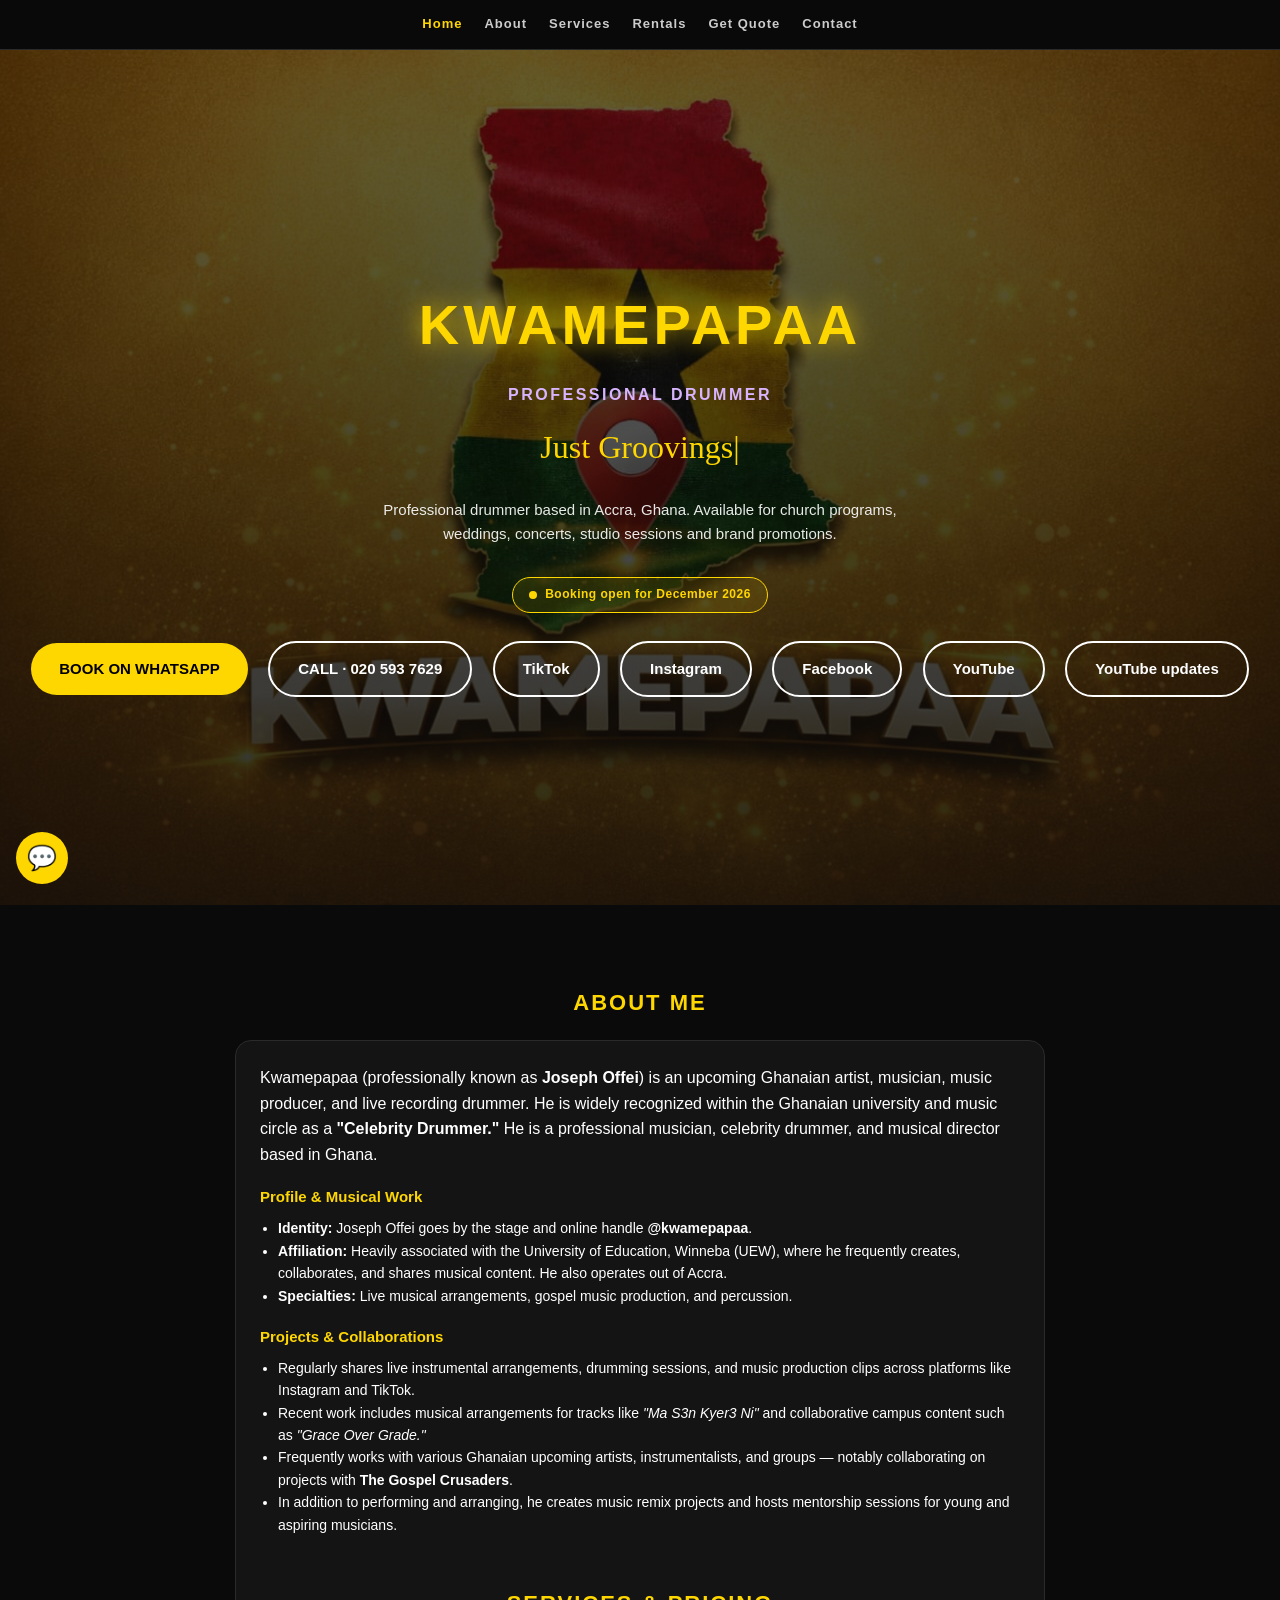
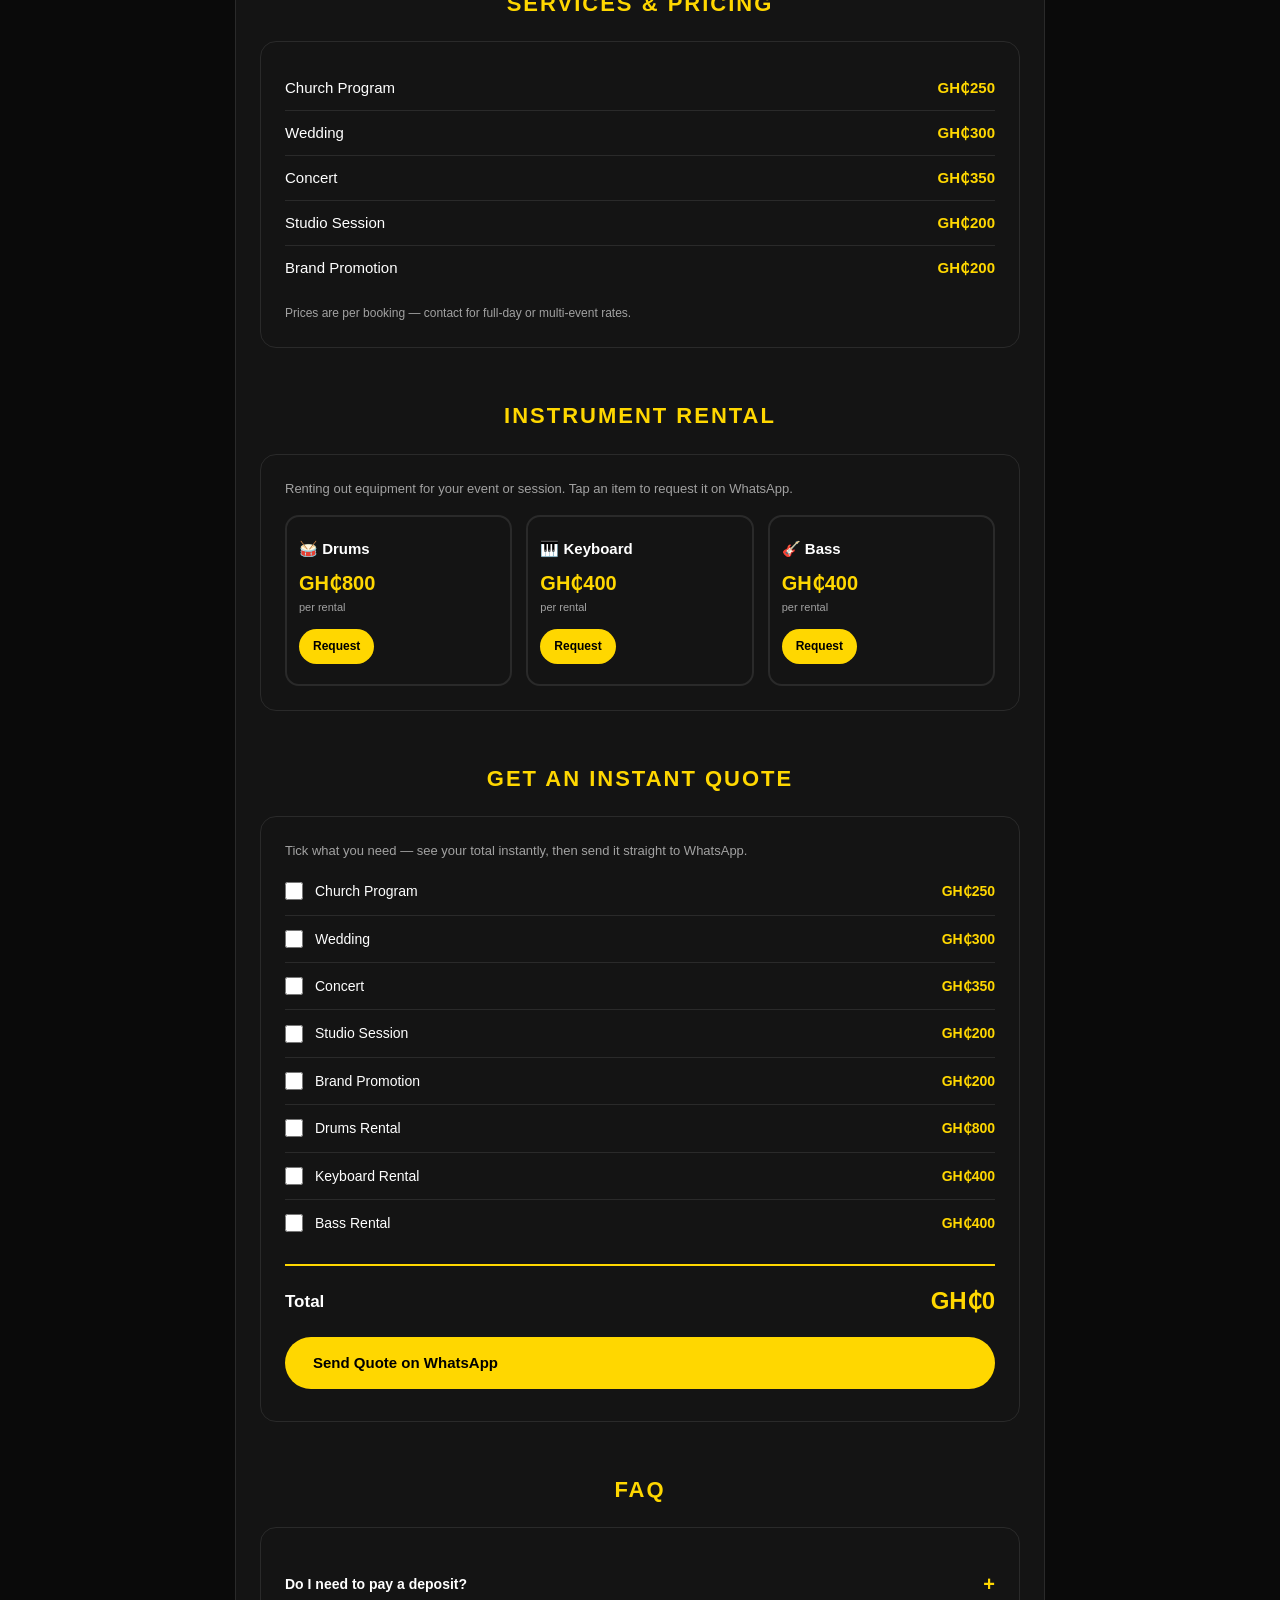
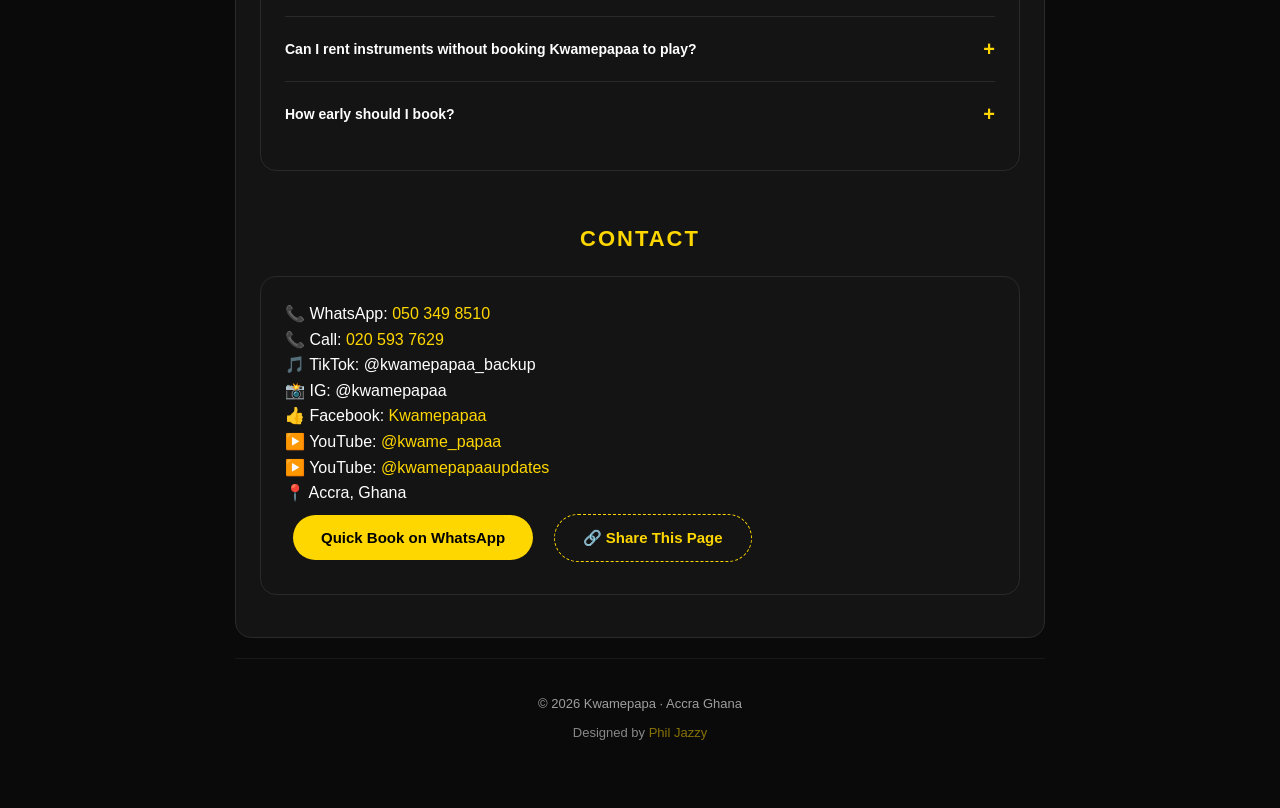
==== index.html @ d51918bd "Update index.html added 'a' go to Kwamepapa" ====
<!DOCTYPE html>
<html lang="en">
<head>
<meta charset="UTF-8">
<meta name="viewport" content="width=device-width, initial-scale=1, viewport-fit=cover">
<title>KWAMEPAPAA | Professional Drummer & Instrument Rentals</title>
<link rel="stylesheet" href="style.css">
</head>
<body>

<div id="progress"></div>
<nav>
  <a href="#home">Home</a>
  <a href="#about">About</a>
  <a href="#services">Services</a>
  <a href="#rentals">Rentals</a>
  <a href="#quote">Get Quote</a>
  <a href="#contact">Contact</a>
</nav>

<div class="hero" id="home">
  <div id="notes"></div>
  <h1 class="glow">KWAMEPAPAA</h1>
  <p class="sub">PROFESSIONAL DRUMMER</p>
  <p class="tag" id="rotatingTag">Just Groovings</p>
  <p class="intro">Professional drummer based in Accra, Ghana. Available for church programs, weddings, concerts, studio sessions and brand promotions.</p>
  <span class="badge" id="availBadge"><span class="dot"></span>Booking open</span>

  <div class="buttons">
    <a class="btn gold-btn" href="https://wa.me/233503498510?text=Hi%20Kwamepapaa%20-%20I%20want%20to%20book%20you" target="_blank" rel="noopener">BOOK ON WHATSAPP</a>
    <a class="btn outline" href="tel:0205937629">CALL · 020 593 7629</a>
    <a class="btn outline" href="https://www.tiktok.com/@kwamepapaa_backup?_r=1&_t=ZS-99xgQhxT98P" target="_blank" rel="noopener">TikTok</a>
    <a class="btn outline" href="https://www.instagram.com/kwamepapaa?stkn=b2czaWpkOXB6NzZw" target="_blank" rel="noopener">Instagram</a>
    <a class="btn outline" href="https://www.facebook.com/share/1BzwFcCbhv/?mibextid=wwXIfr" target="_blank" rel="noopener">Facebook</a>
   <a class=" btn outline"
href="https://youtube.com/@kwame_papaa?si=PfYmKC9p6zRuG9kM" target="_blank" 
real="noopener">YouTube</a>

   <a class=" btn outline"
href="https://youtube.com/@kwamepapaaupdates?si=ShMea8KzRKoDj3rq" target="_blank" 
real="noopener">YouTube updates</a>
  </div>
</div>

<div class="wrap">
  <h2 class="section-title" id="about">ABOUT ME</h2>
  <div class="card">
    <p>Kwamepapaa (professionally known as <b>Joseph Offei</b>) is an upcoming Ghanaian artist, musician, music producer, and live recording drummer. He is widely recognized within the Ghanaian university and music circle as a <b>"Celebrity Drummer."</b> He is a professional musician, celebrity drummer, and musical director based in Ghana.</p>

    <h4 style="color:var(--gold);margin:18px 0 8px;font-size:15px">Profile &amp; Musical Work</h4>
    <ul style="padding-left:18px;font-size:14px">
      <li><b>Identity:</b> Joseph Offei goes by the stage and online handle <b>@kwamepapaa</b>.</li>
      <li><b>Affiliation:</b> Heavily associated with the University of Education, Winneba (UEW), where he frequently creates, collaborates, and shares musical content. He also operates out of Accra.</li>
      <li><b>Specialties:</b> Live musical arrangements, gospel music production, and percussion.</li>
    </ul>

    <h4 style="color:var(--gold);margin:18px 0 8px;font-size:15px">Projects &amp; Collaborations</h4>
    <ul style="padding-left:18px;font-size:14px">
      <li>Regularly shares live instrumental arrangements, drumming sessions, and music production clips across platforms like Instagram and TikTok.</li>
      <li>Recent work includes musical arrangements for tracks like <i>"Ma S3n Kyer3 Ni"</i> and collaborative campus content such as <i>"Grace Over Grade."</i></li>
      <li>Frequently works with various Ghanaian upcoming artists, instrumentalists, and groups — notably collaborating on projects with <b>The Gospel Crusaders</b>.</li>
      <li>In addition to performing and arranging, he creates music remix projects and hosts mentorship sessions for young and aspiring musicians.</li>
    </ul>
    

  <h2 class="section-title" id="services">SERVICES &amp; PRICING</h2>
  <div class="card">
    <ul class="price-list">
      <li><span>Church Program</span><span class="amount">GH₵250</span></li>
      <li><span>Wedding</span><span class="amount">GH₵300</span></li>
      <li><span>Concert</span><span class="amount">GH₵350</span></li>
      <li><span>Studio Session</span><span class="amount">GH₵200</span></li>
      <li><span>Brand Promotion</span><span class="amount">GH₵200</span></li>
    </ul>
    <p style="margin-top:14px;font-size:12px;opacity:.6">Prices are per booking — contact for full-day or multi-event rates.</p>
  </div>

  <h2 class="section-title" id="rentals">INSTRUMENT RENTAL</h2>
  <div class="card">
    <p class="kit-hint" style="font-size:13px;opacity:.6;margin-bottom:16px">Renting out equipment for your event or session. Tap an item to request it on WhatsApp.</p>
    <div class="rentals">
      <div class="rent-item">
        <div class="name">🥁 Drums</div>
        <div class="price">GH₵800</div>
        <div class="unit">per rental</div>
        <a class="rent-btn" href="https://wa.me/233503498510?text=Hi%20Kwamepapaa%20-%20I%20want%20to%20rent%20the%20drum%20set" target="_blank" rel="noopener">Request</a>
      </div>
      <div class="rent-item">
        <div class="name">🎹 Keyboard</div>
        <div class="price">GH₵400</div>
        <div class="unit">per rental</div>
        <a class="rent-btn" href="https://wa.me/233503498510?text=Hi%20Kwamepapaa%20-%20I%20want%20to%20rent%20the%20keyboard" target="_blank" rel="noopener">Request</a>
      </div>
      <div class="rent-item">
        <div class="name">🎸 Bass</div>
        <div class="price">GH₵400</div>
        <div class="unit">per rental</div>
        <a class="rent-btn" href="https://wa.me/233503498510?text=Hi%20Kwamepapaa%20-%20I%20want%20to%20rent%20the%20bass" target="_blank" rel="noopener">Request</a>
      </div>
    </div>
  </div>

  <h2 class="section-title" id="quote">GET AN INSTANT QUOTE</h2>
  <div class="card">
    <p style="font-size:13px;opacity:.6;margin-bottom:6px">Tick what you need — see your total instantly, then send it straight to WhatsApp.</p>
    <div id="quoteList">
      <div class="quote-item"><label><input type="checkbox" data-price="250" data-label="Church Program"> Church Program</label><span class="qprice">GH₵250</span></div>
      <div class="quote-item"><label><input type="checkbox" data-price="300" data-label="Wedding"> Wedding</label><span class="qprice">GH₵300</span></div>
      <div class="quote-item"><label><input type="checkbox" data-price="350" data-label="Concert"> Concert</label><span class="qprice">GH₵350</span></div>
      <div class="quote-item"><label><input type="checkbox" data-price="200" data-label="Studio Session"> Studio Session</label><span class="qprice">GH₵200</span></div>
      <div class="quote-item"><label><input type="checkbox" data-price="200" data-label="Brand Promotion"> Brand Promotion</label><span class="qprice">GH₵200</span></div>
      <div class="quote-item"><label><input type="checkbox" data-price="800" data-label="Drums Rental"> Drums Rental</label><span class="qprice">GH₵800</span></div>
      <div class="quote-item"><label><input type="checkbox" data-price="400" data-label="Keyboard Rental"> Keyboard Rental</label><span class="qprice">GH₵400</span></div>
      <div class="quote-item"><label><input type="checkbox" data-price="400" data-label="Bass Rental"> Bass Rental</label><span class="qprice">GH₵400</span></div>
    </div>
    <div class="quote-total"><span>Total</span><span class="qtotal-amount" id="qTotal">GH₵0</span></div>
    <div class="discount-note" id="discountNote">🎉 2+ items selected — ask about a bundle discount when you message!</div>
    <a class="btn gold-btn" id="quoteBtn" href="#" target="_blank" rel="noopener">Send Quote on WhatsApp</a>
  </div>

  <h2 class="section-title" id="faq">FAQ</h2>
  <div class="card">
    
    <div class="faq-item">
      <div class="faq-q">Do I need to pay a deposit? <span class="plus">+</span></div>
      <div class="faq-a"> Yes. Adeposit secures your date — balance is due on the day of the event.</div>
    </div>
    <div class="faq-item">
      <div class="faq-q">Can I rent instruments without booking Kwamepapaa to play? <span class="plus">+</span></div>
      <div class="faq-a"> Yes, all rental instruments are available on their own — just message the item you need.</div>
    </div>
    <div class="faq-item">
      <div class="faq-q">How early should I book? <span class="plus">+</span></div>
      <div class="faq-a"> At least 1–2 weeks in advance is recommended, especially for weekends.</div>
    </div>
  </div>

  <h2 class="section-title" id="contact">CONTACT</h2>
  <div class="card">
    <p>📞 WhatsApp: <a href="https://wa.me/233503498510" target="_blank" rel="noopener">050 349 8510</a><br>📞 Call: <a href="tel:0205937629">020 593 7629</a><br>🎵 TikTok: @kwamepapaa_backup<br>📸 IG: @kwamepapaa<br>👍 Facebook: <a href="https://www.facebook.com/share/1BzwFcCbhv/?mibextid=wwXIfr" target="_blank" rel="noopener">Kwamepapaa</a><br>▶️ YouTube: <a href="https://youtube.com/@kwame_papaa?si=PfYmKC9p6zRuG9kM" target="_blank" rel="noopener">@kwame_papaa</a><br>▶️ YouTube: <a href="https://youtube.com/@kwamepapaaupdates?si=ShMea8KzRKoDj3rq" target="_blank" rel="noopener">@kwamepapaaupdates</a><br>📍 Accra, Ghana</p>
    <button class="btn gold-btn" id="bookBtn">Quick Book on WhatsApp</button>
    <button class="btn outline" id="shareBtn">🔗 Share This Page</button>
  </div>
</div>

<a id="waFloat" href="https://wa.me/233503498510?text=Hi%20Kwamepapaa%20-%20I%20want%20to%20book%20you" target="_blank" rel="noopener" aria-label="Chat on WhatsApp">💬</a>
<button id="toTop" aria-label="Back to top">↑</button>
<footer>© 2026 Kwamepapa · Accra Ghana<span class="credit">Designed by <a href="https://phil-jazzy.netlify.app" target="_blank" rel="noopener">Phil Jazzy</a></span></footer>

<script src="script.js"></script>
</body>
</html>
---- style.css ----
:root{
  box-sizing:border-box;
  padding-top:env(safe-area-inset-top,0px);
  padding-bottom:env(safe-area-inset-bottom,0px);
  --bg:#0a0a0a;
  --card-bg:#141414;
  --card-border:#2a2a2a;
  --text:#ffffff;
  --gold:#ffd700;
  --gold-hover:#ffea70;
  --sub:#d8b4fe;
}
html{scroll-padding-top:calc(64px + env(safe-area-inset-top,0px));scroll-behavior:smooth;}
*{margin:0;padding:0;box-sizing:border-box}
html,body{height:100%;}
body{
  font-family:Arial,sans-serif;
  background:var(--bg);
  color:var(--text);
  text-align:center;
  line-height:1.6;
  overflow-x:hidden;
}

#progress{position:fixed;top:0;left:0;height:3px;background:var(--gold);width:0%;z-index:999;transition:width .1s;box-shadow:0 0 8px var(--gold);}

nav{
  position:sticky;top:env(safe-area-inset-top,0px);z-index:900;
  background:rgba(10,10,10,.85);backdrop-filter:blur(8px);
  border-bottom:1px solid var(--card-border);
  display:flex;justify-content:center;gap:22px;flex-wrap:wrap;
  padding:14px 10px;
}
nav a{color:#ccc;text-decoration:none;font-size:13px;letter-spacing:1px;font-weight:bold;transition:.25s}
nav a:hover, nav a.active{color:var(--gold)}

.hero{
  position:relative;
  min-height:95vh;
  padding:90px 20px 60px;
  background:
    linear-gradient(rgba(0,0,0,.6), rgba(10,10,10,.85)),
    url('kwamepapa.jpg') center/cover no-repeat,
    radial-gradient(circle at 50% 30%, #2a2110 0%, #0a0a0a 70%);
  display:flex;flex-direction:column;justify-content:center;align-items:center;
  overflow:hidden;
}
#notes{position:absolute;inset:0;pointer-events:none;}
.note{position:absolute;bottom:-40px;color:var(--gold);opacity:.35;font-size:22px;animation:floatUp linear infinite;}
@keyframes floatUp{
  0%{transform:translateY(0) rotate(0deg);opacity:0;}
  10%{opacity:.4;}
  90%{opacity:.3;}
  100%{transform:translateY(-110vh) rotate(360deg);opacity:0;}
}

.glow{font-size:clamp(34px,8vw,56px);letter-spacing:4px;color:var(--gold);text-shadow:0 0 25px rgba(255,215,0,.7);animation:glowPulse 2.5s infinite;position:relative;z-index:2}
@keyframes glowPulse{0%,100%{text-shadow:0 0 25px rgba(255,215,0,.7)}50%{text-shadow:0 0 45px rgba(255,215,0,1)}}
.sub{color:var(--sub);margin:12px 0 5px;font-size:16px;letter-spacing:2.5px;font-weight:bold;position:relative;z-index:2}
.tag{font-family:cursive;color:var(--gold);font-size:32px;margin:10px 0;min-height:40px;position:relative;z-index:2}
.tag::after{content:"|";animation:blink 1s step-end infinite;}
@keyframes blink{50%{opacity:0}}
.intro{max-width:520px;opacity:.9;margin:15px auto;font-size:15px;position:relative;z-index:2}

.buttons{margin-top:20px;position:relative;z-index:2}
.btn{display:inline-block;margin:8px;padding:14px 28px;border-radius:30px;text-decoration:none;font-weight:bold;transition:.3s;cursor:pointer;border:none;font-size:15px}
.gold-btn{background:var(--gold);color:#000}
.gold-btn:hover{background:var(--gold-hover);transform:scale(1.05)}
.outline{background:transparent;color:#fff;border:2px solid #fff}
.outline:hover{background:#fff;color:#000}

.wrap{max-width:850px;margin:auto;padding:30px 20px}
h2.section-title{color:var(--gold);font-size:22px;letter-spacing:2px;margin:50px 0 20px;text-align:center}

.card{background:var(--card-bg);border:1px solid var(--card-border);border-radius:16px;padding:24px;margin:18px 0;text-align:left;transition:.6s;opacity:0;transform:translateY(20px);}
.card.visible{opacity:1;transform:translateY(0);}
.card:hover{border-color:var(--gold);transform:translateY(-3px)}
.card h3{color:var(--gold);margin-bottom:10px}
.card a{color:var(--gold);text-decoration:none}

.price-list{list-style:none}
.price-list li{display:flex;justify-content:space-between;padding:10px 0;border-bottom:1px solid var(--card-border);font-size:15px}
.price-list li:last-child{border-bottom:none}
.price-list span.amount{color:var(--gold);font-weight:bold}

.rentals{display:grid;grid-template-columns:repeat(auto-fit,minmax(150px,1fr));gap:14px;margin-top:8px}
.rent-item{background:#141414;border:2px solid var(--card-border);border-radius:14px;padding:20px 12px;transition:.25s;cursor:pointer;}
.rent-item:hover{border-color:var(--gold);transform:translateY(-3px);box-shadow:0 0 16px rgba(255,215,0,.25)}
.rent-item .name{font-weight:bold;font-size:15px;margin-bottom:6px}
.rent-item .price{color:var(--gold);font-size:20px;font-weight:bold}
.rent-item .unit{font-size:11px;opacity:.6}
.rent-item .rent-btn{margin-top:12px;display:inline-block;background:var(--gold);color:#000;padding:8px 14px;border-radius:20px;font-size:12px;font-weight:bold;text-decoration:none}

#toTop{
  position:fixed;right:16px;bottom:calc(16px + env(safe-area-inset-bottom,0px));
  width:44px;height:44px;border-radius:50%;background:var(--gold);color:#000;
  border:none;font-size:18px;font-weight:bold;cursor:pointer;opacity:0;pointer-events:none;
  transition:.3s;z-index:800;
}
#toTop.show{opacity:1;pointer-events:auto;}

footer{padding:35px;opacity:.6;font-size:13px;border-top:1px solid #222;margin-top:20px;padding-bottom:calc(35px + env(safe-area-inset-bottom,0px));}
footer .credit{display:block;margin-top:8px;opacity:.85}
footer .credit a{color:var(--gold);text-decoration:none}

/* availability badge */
.badge{
  position:relative;z-index:2;margin-top:16px;display:inline-flex;align-items:center;gap:8px;
  background:rgba(255,215,0,.1);border:1px solid var(--gold);color:var(--gold);
  padding:7px 16px;border-radius:20px;font-size:12px;font-weight:bold;letter-spacing:.5px;
}
.badge .dot{width:8px;height:8px;border-radius:50%;background:var(--gold);animation:pulseDot 1.5s infinite}
@keyframes pulseDot{0%,100%{opacity:1}50%{opacity:.3}}

/* quote calculator */
.quote-item{display:flex;align-items:center;justify-content:space-between;padding:12px 0;border-bottom:1px solid var(--card-border);cursor:pointer}
.quote-item:last-of-type{border-bottom:none}
.quote-item label{display:flex;align-items:center;gap:12px;cursor:pointer;font-size:14px;flex:1}
.quote-item input[type="checkbox"]{width:18px;height:18px;accent-color:var(--gold);cursor:pointer}
.quote-item .qprice{color:var(--gold);font-weight:bold;font-size:14px}
.quote-total{display:flex;justify-content:space-between;align-items:center;margin-top:18px;padding-top:16px;border-top:2px solid var(--gold);font-size:17px;font-weight:bold}
.quote-total .qtotal-amount{color:var(--gold);font-size:24px}
#quoteBtn{width:100%;margin-top:16px;margin-left:0;color:#000 !important}

.testimonial{border-left:3px solid var(--gold);padding:4px 0 4px 16px;margin:16px 0;font-style:italic;opacity:.9;font-size:14px}
.testimonial b{display:block;margin-top:6px;font-style:normal;color:var(--gold);font-size:13px}

.discount-note{display:none;background:rgba(255,215,0,.12);border:1px solid var(--gold);color:var(--gold);font-size:12px;font-weight:bold;padding:8px 12px;border-radius:8px;margin-top:12px;text-align:center}
.discount-note.show{display:block}

#shareBtn{background:transparent;border:1.5px dashed var(--gold);color:var(--gold)}
#shareBtn:hover{background:rgba(255,215,0,.1)}

/* FAQ */
.faq-item{border-bottom:1px solid var(--card-border)}
.faq-item:last-child{border-bottom:none}
.faq-q{padding:16px 0;display:flex;justify-content:space-between;align-items:center;cursor:pointer;font-weight:bold;font-size:14px}
.faq-q .plus{color:var(--gold);font-size:20px;transition:.3s}
.faq-item.open .faq-q .plus{transform:rotate(45deg)}
.faq-a{max-height:0;overflow:hidden;transition:.3s;font-size:14px;opacity:.85}
.faq-item.open .faq-a{max-height:200px;padding-bottom:16px}

/* floating whatsapp bubble */
#waFloat{
  position:fixed;left:16px;bottom:calc(16px + env(safe-area-inset-bottom,0px));
  width:52px;height:52px;border-radius:50%;background:var(--gold);color:#000;
  display:flex;align-items:center;justify-content:center;font-size:24px;
  box-shadow:0 0 0 0 rgba(255,215,0,.6);animation:waPulse 2s infinite;
  text-decoration:none;z-index:800;
}
@keyframes waPulse{
  0%{box-shadow:0 0 0 0 rgba(255,215,0,.5)}
  70%{box-shadow:0 0 0 14px rgba(255,215,0,0)}
  100%{box-shadow:0 0 0 0 rgba(255,215,0,0)}
}
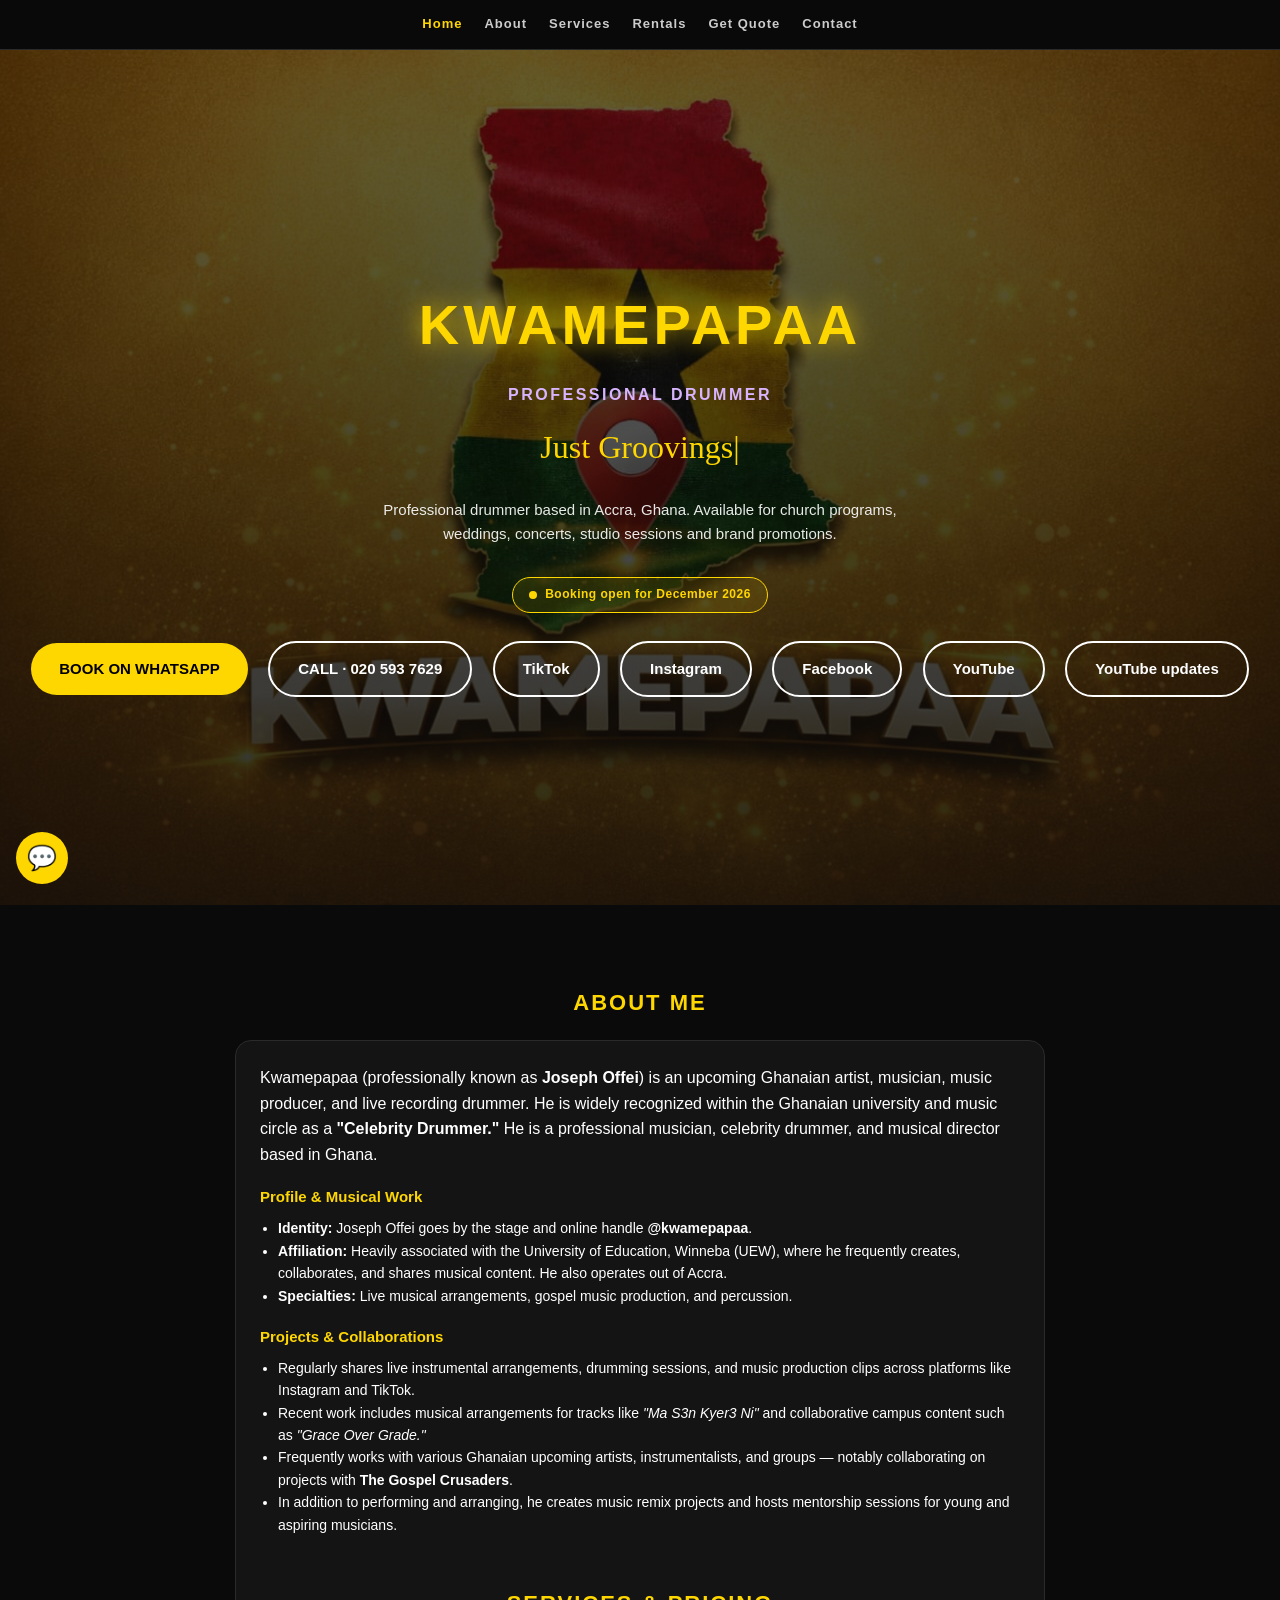
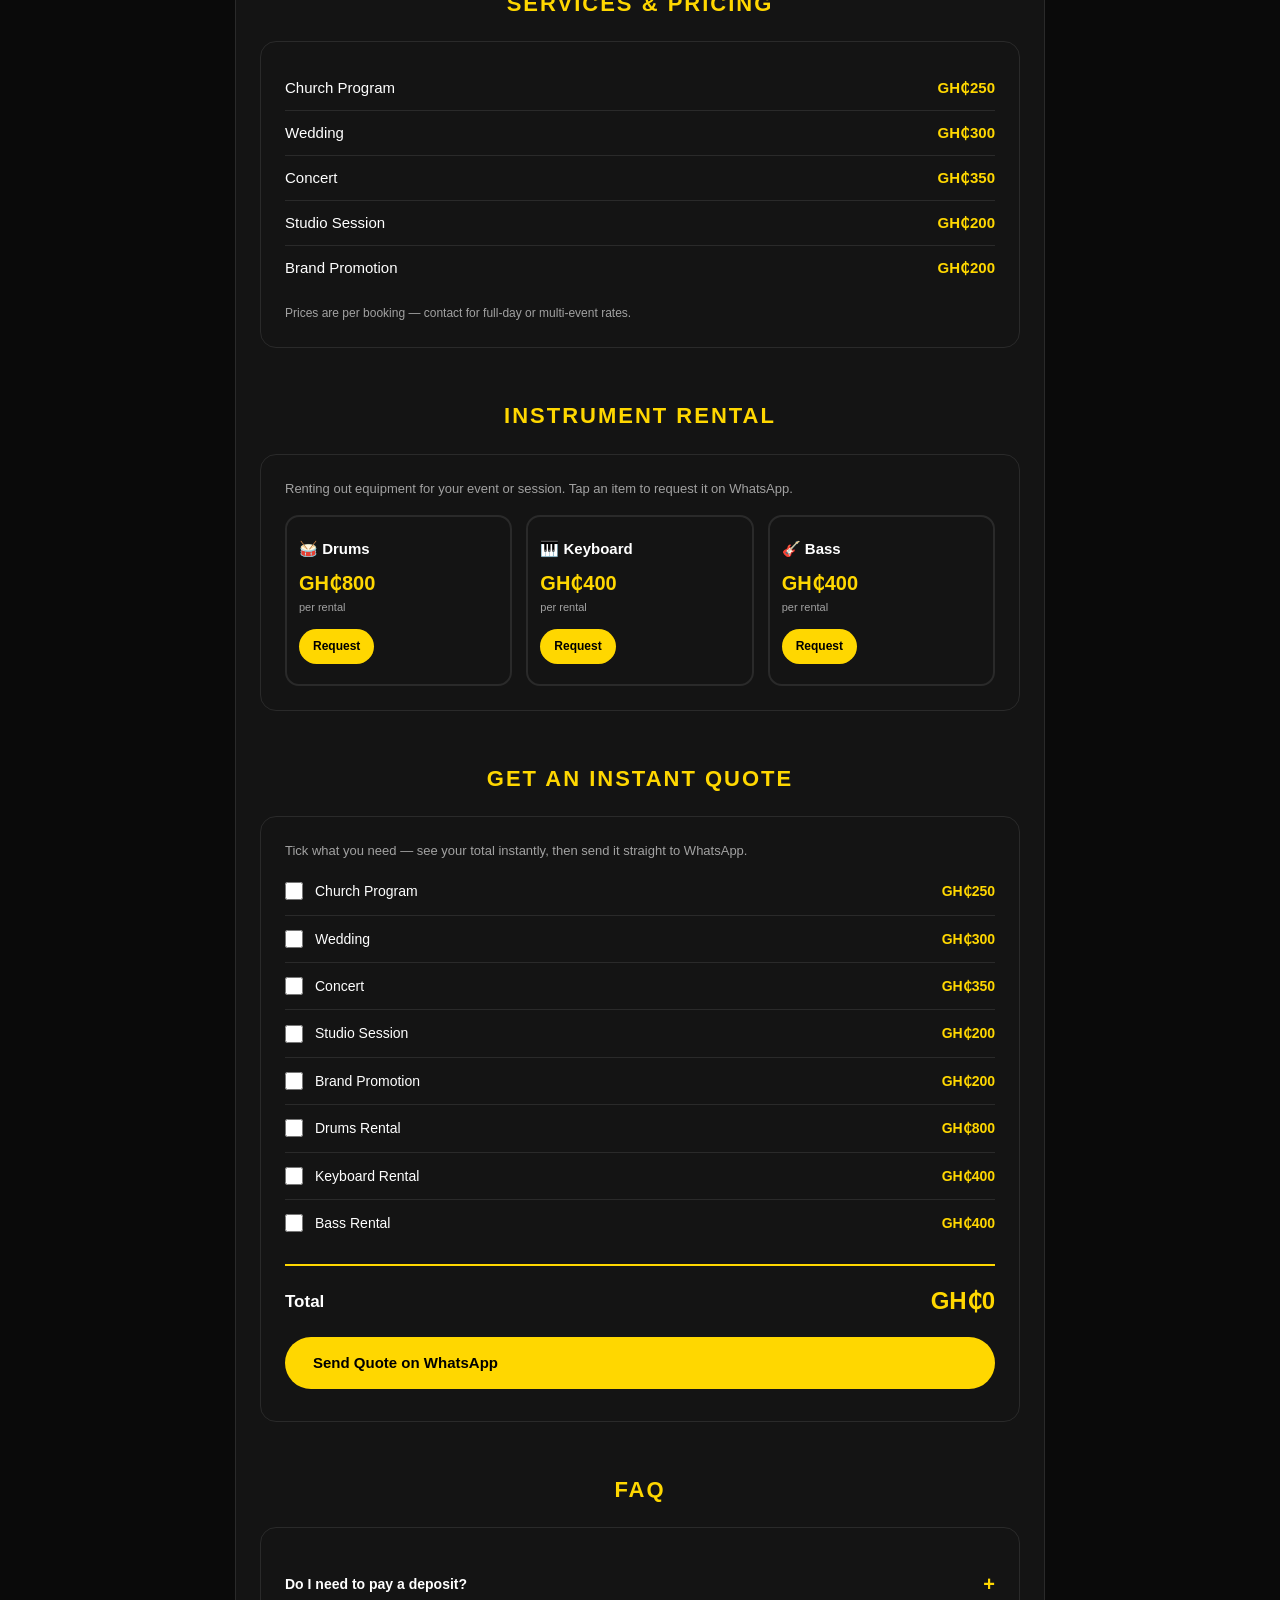
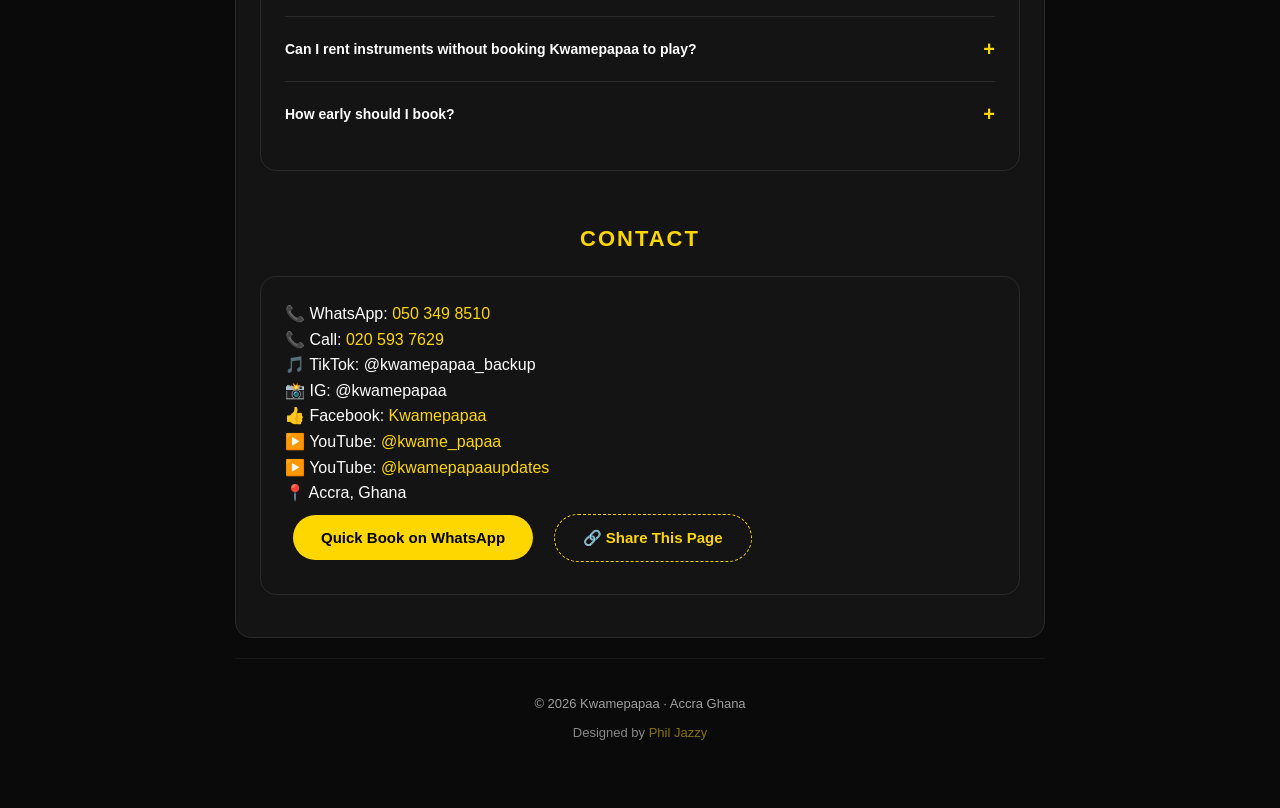
==== commit dfe9cb95: "Update index.html" ====
--- a/index.html
+++ b/index.html
@@ -145,7 +145,7 @@
 
 <a id="waFloat" href="https://wa.me/233503498510?text=Hi%20Kwamepapaa%20-%20I%20want%20to%20book%20you" target="_blank" rel="noopener" aria-label="Chat on WhatsApp">💬</a>
 <button id="toTop" aria-label="Back to top">↑</button>
-<footer>© 2026 Kwamepapa · Accra Ghana<span class="credit">Designed by <a href="https://phil-jazzy.netlify.app" target="_blank" rel="noopener">Phil Jazzy</a></span></footer>
+<footer>© 2026 Kwamepapaa · Accra Ghana<span class="credit">Designed by <a href="https://phil-jazzy.netlify.app" target="_blank" rel="noopener">Phil Jazzy</a></span></footer>
 
 <script src="script.js"></script>
 </body>
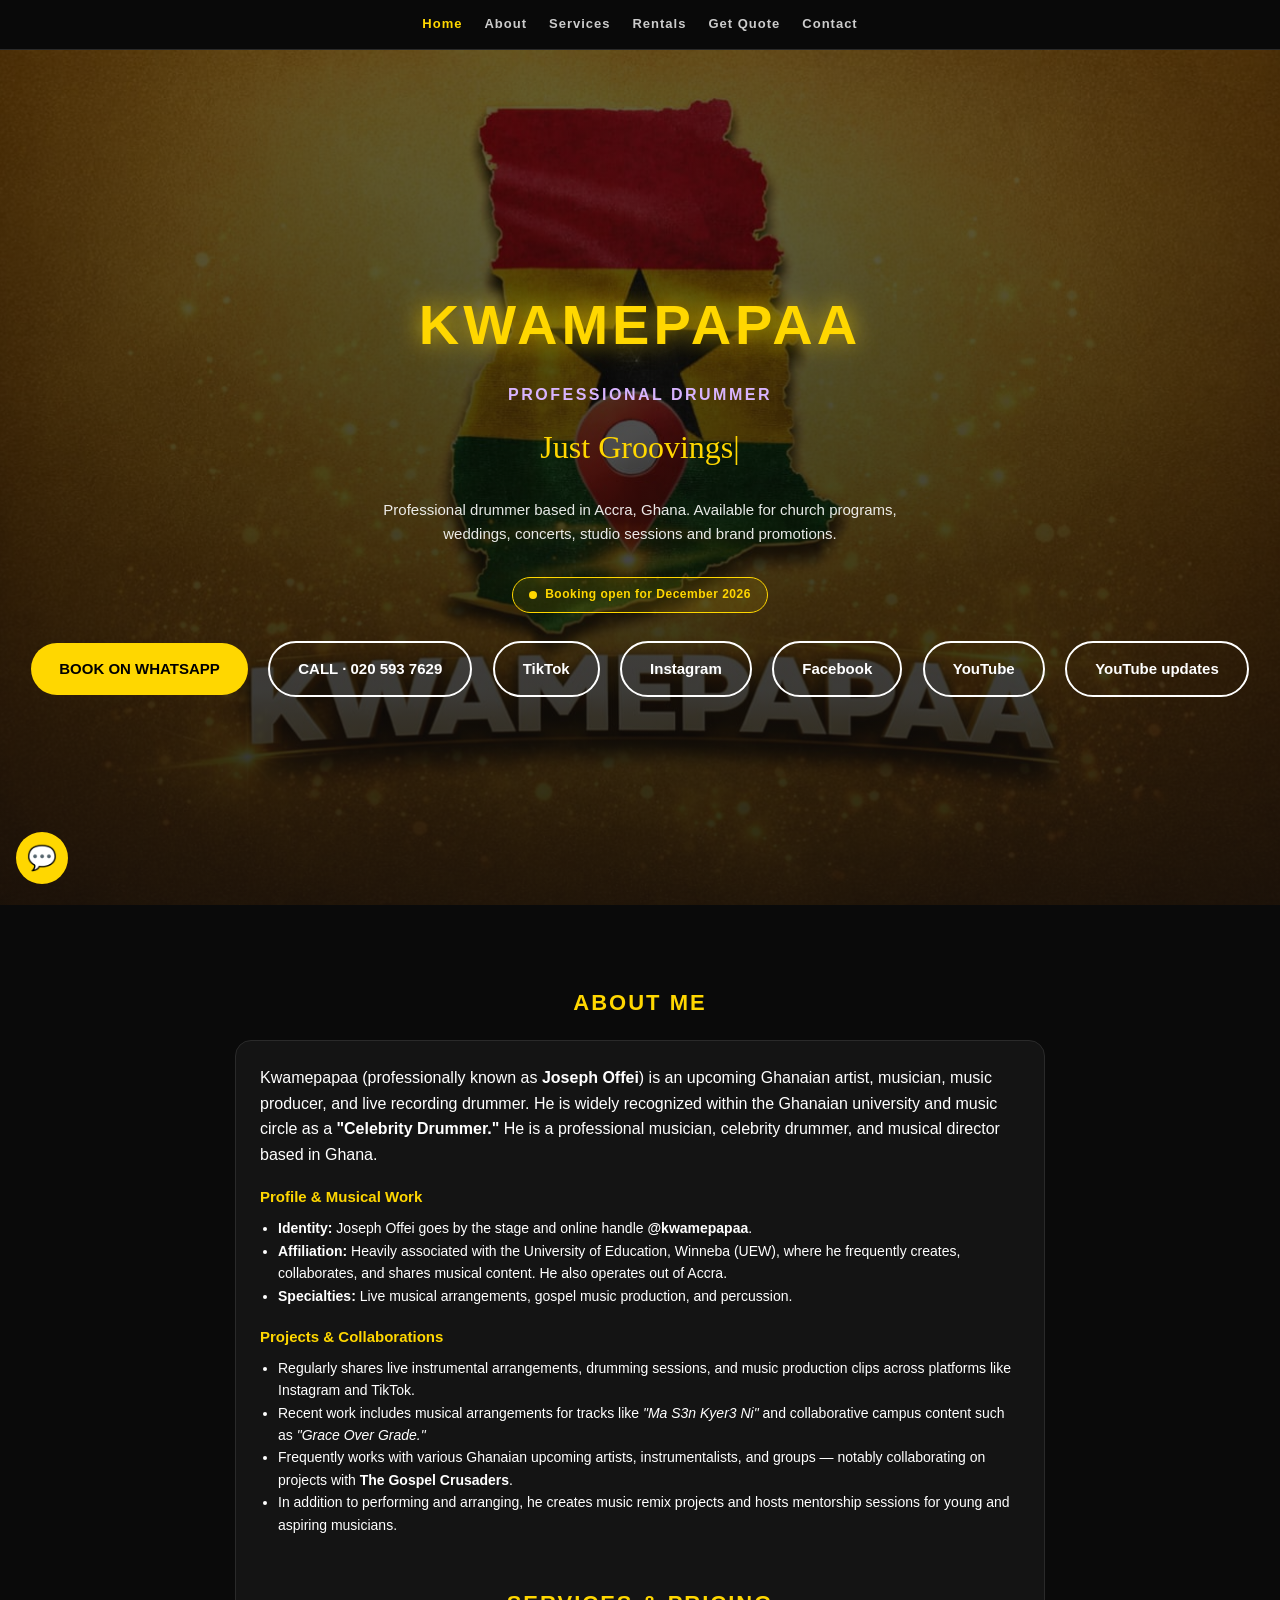
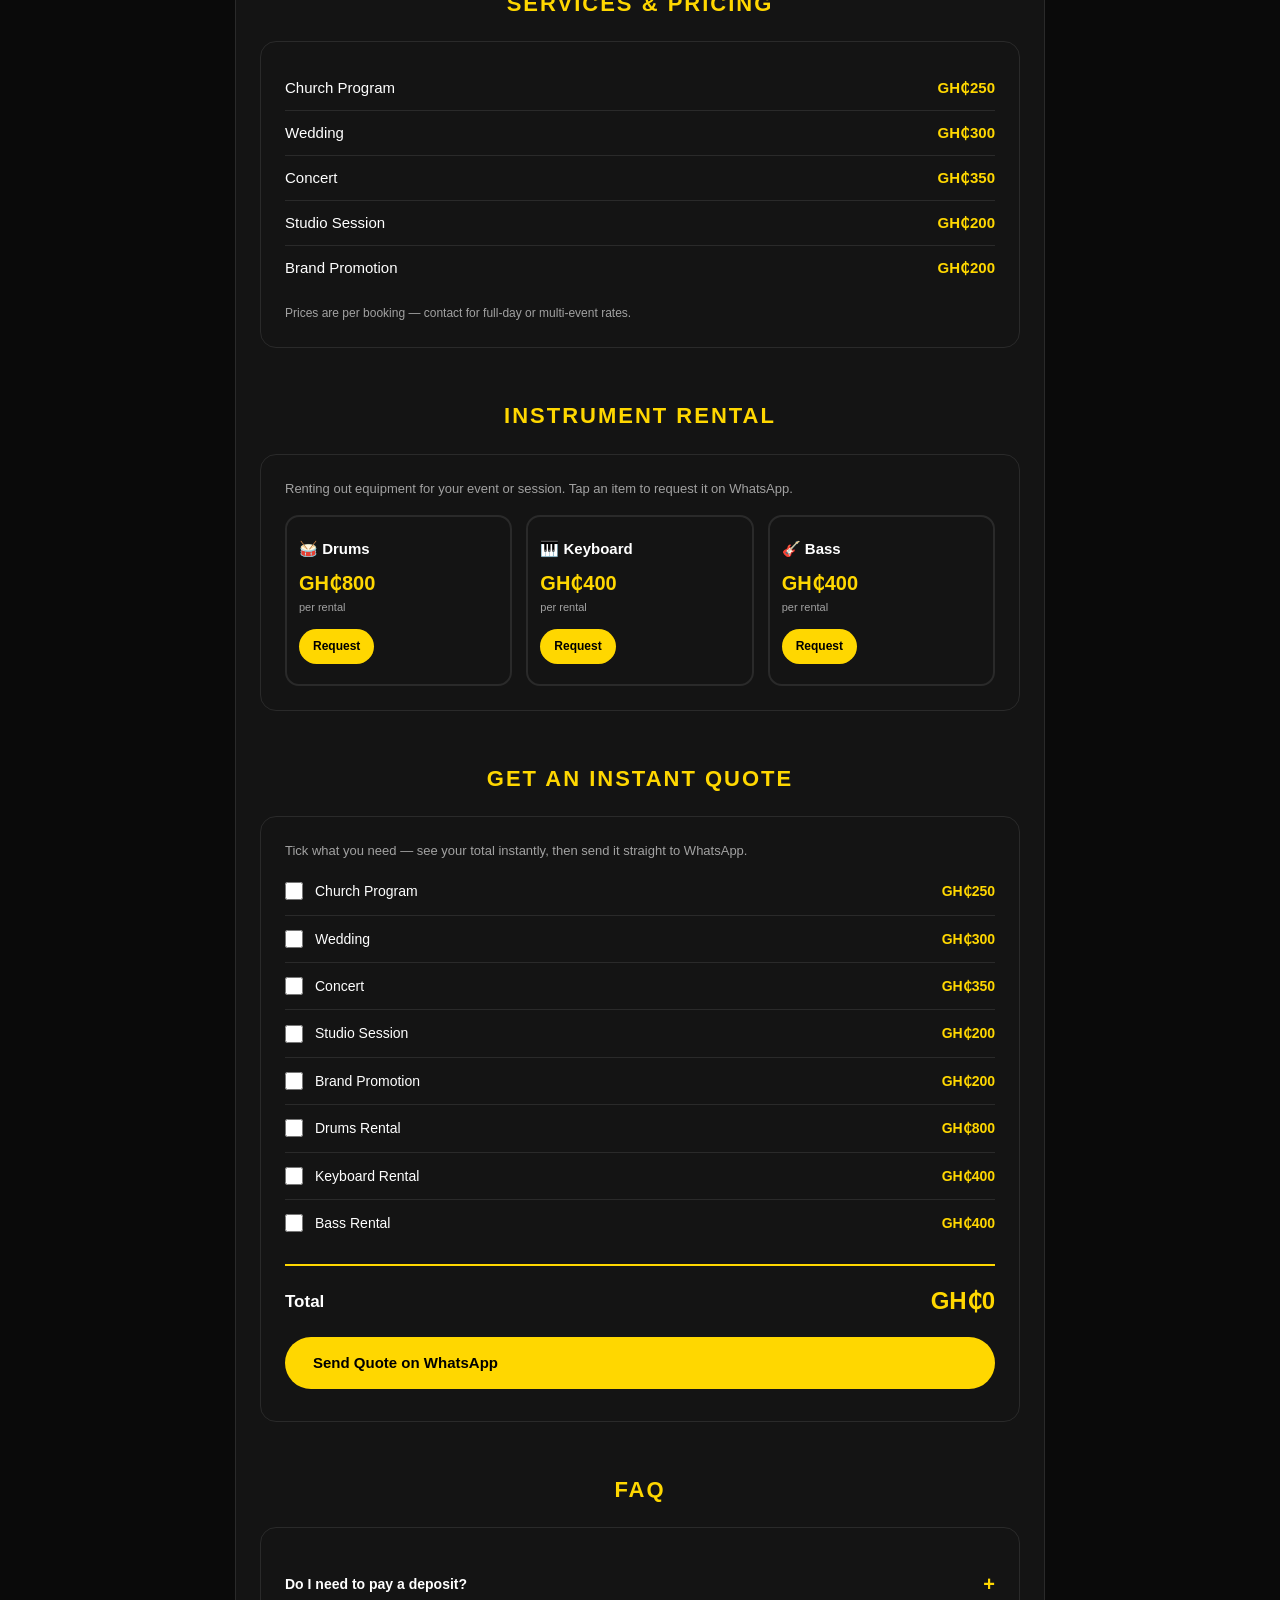
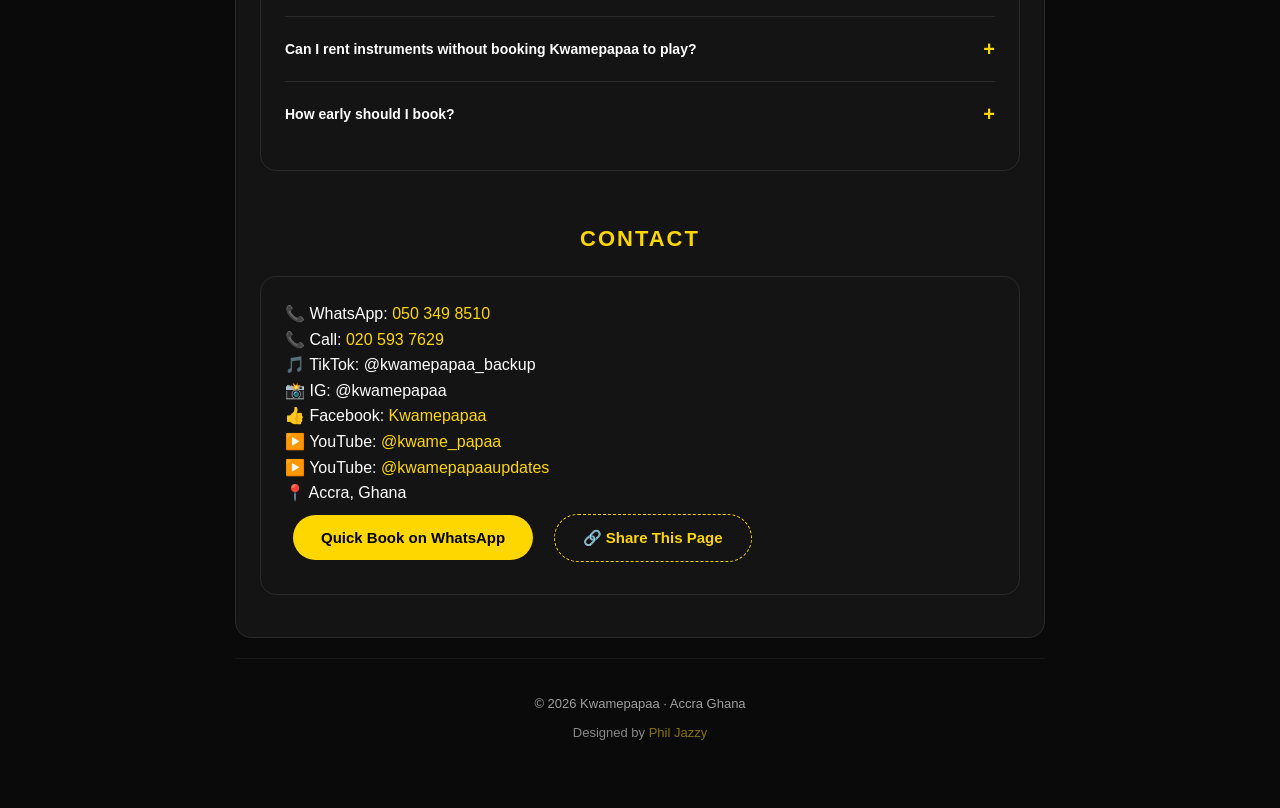
==== commit 0cdb57d7: "Update index.html" ====
--- a/index.html
+++ b/index.html
@@ -3,7 +3,11 @@
 <head>
 <meta charset="UTF-8">
 <meta name="viewport" content="width=device-width, initial-scale=1, viewport-fit=cover">
-<title>KWAMEPAPAA | Professional Drummer & Instrument Rentals</title>
+<title>Kwame Papaa | Drummer & Instrument Rentals Ghana | Book Now</title>
+<meta name="google-site-verification" content="0HbvH3y8K9LVNw4N03w8s2Kt68m1pDJk0kqI4JJmb9I" />
+<meta name="description" content="Kwame Papaa - Professional drummer and instrument rental service in Ghana. Book drums, PA, keyboard for events.">
+<meta name="robots" content="index, follow">
+<link rel="canonical" href="https://kwamepapaa.netlify.app/">
 <link rel="stylesheet" href="style.css">
 </head>
 <body>
@@ -123,7 +127,7 @@
     
     <div class="faq-item">
       <div class="faq-q">Do I need to pay a deposit? <span class="plus">+</span></div>
-      <div class="faq-a"> Yes. Adeposit secures your date — balance is due on the day of the event.</div>
+      <div class="faq-a"> Yes. A deposit secures your date — balance is due on the day of the event.</div>
     </div>
     <div class="faq-item">
       <div class="faq-q">Can I rent instruments without booking Kwamepapaa to play? <span class="plus">+</span></div>
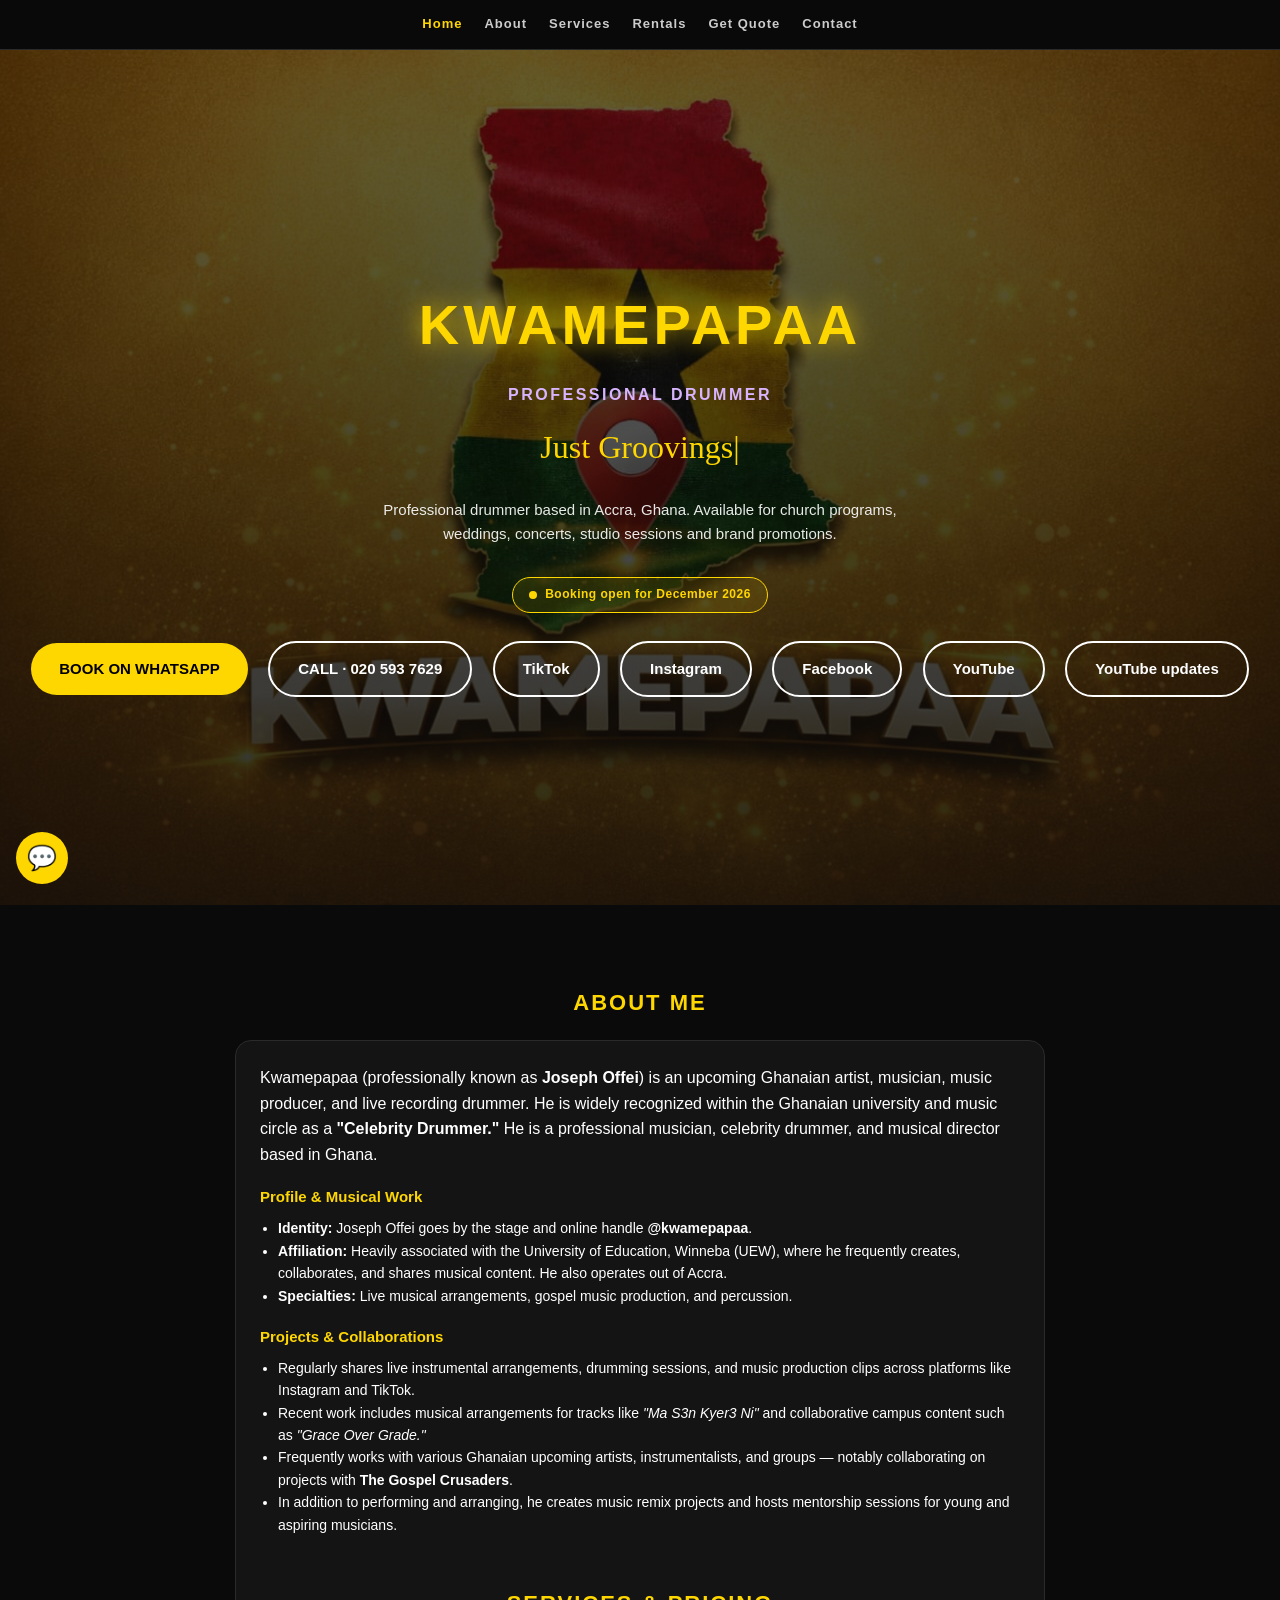
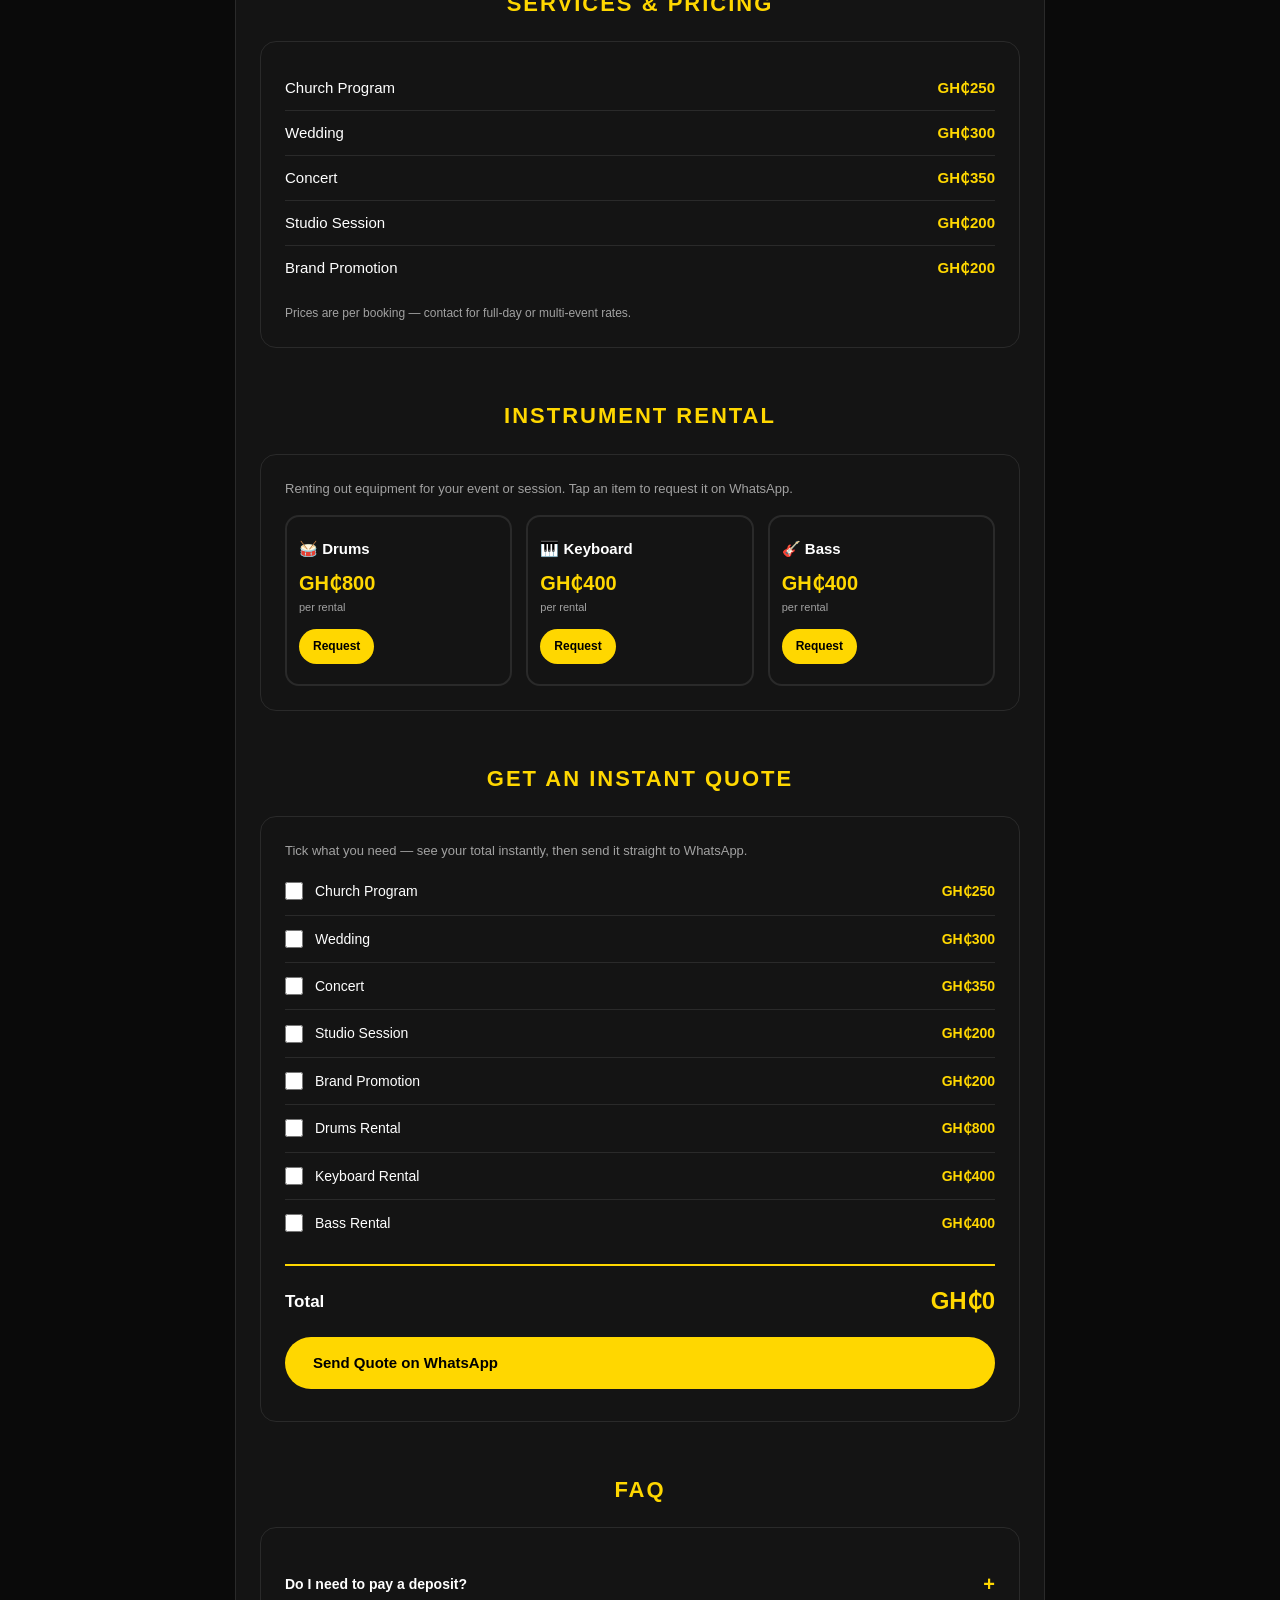
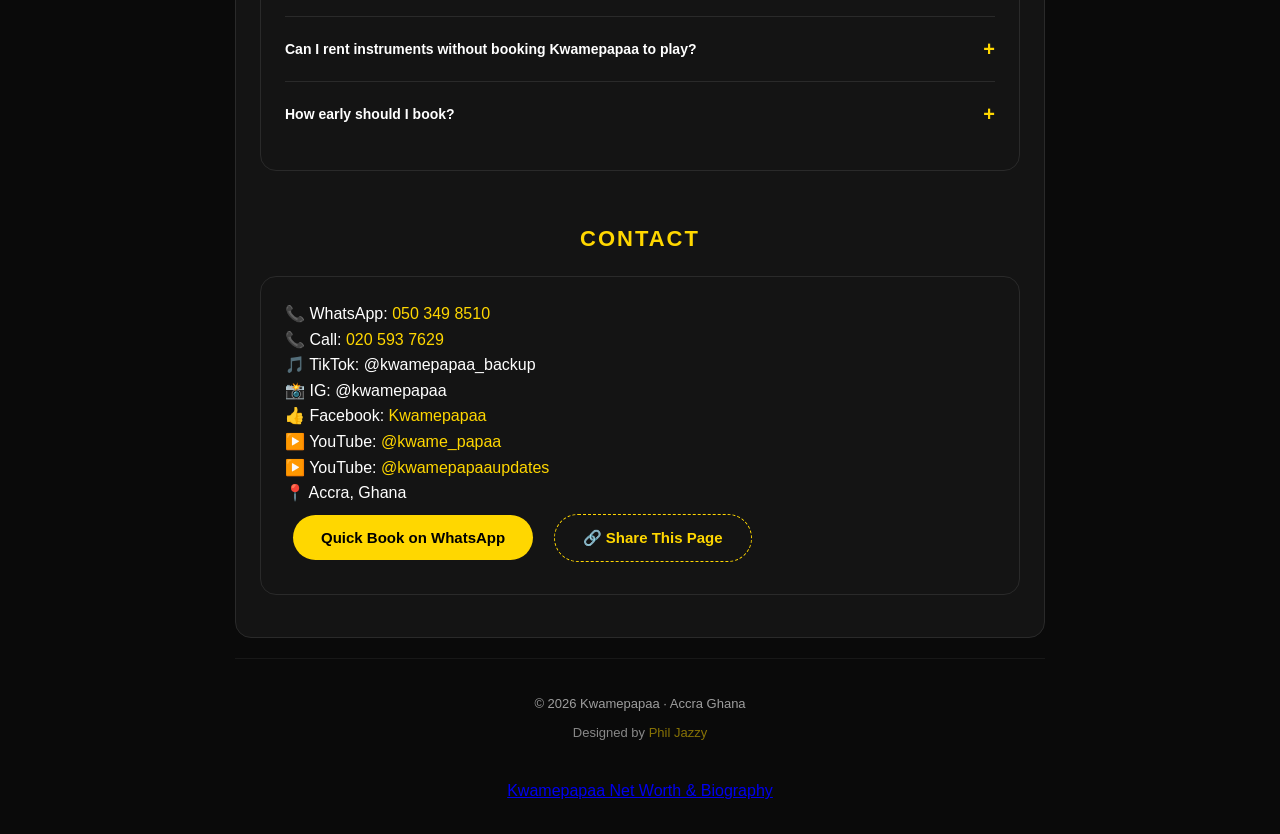
==== commit 4d2a752e: "Update index.html" ====
--- a/index.html
+++ b/index.html
@@ -150,6 +150,7 @@
 <a id="waFloat" href="https://wa.me/233503498510?text=Hi%20Kwamepapaa%20-%20I%20want%20to%20book%20you" target="_blank" rel="noopener" aria-label="Chat on WhatsApp">💬</a>
 <button id="toTop" aria-label="Back to top">↑</button>
 <footer>© 2026 Kwamepapaa · Accra Ghana<span class="credit">Designed by <a href="https://phil-jazzy.netlify.app" target="_blank" rel="noopener">Phil Jazzy</a></span></footer>
+<a href="/net-worth.html">Kwamepapaa Net Worth & Biography</a>
 
 <script src="script.js"></script>
 </body>
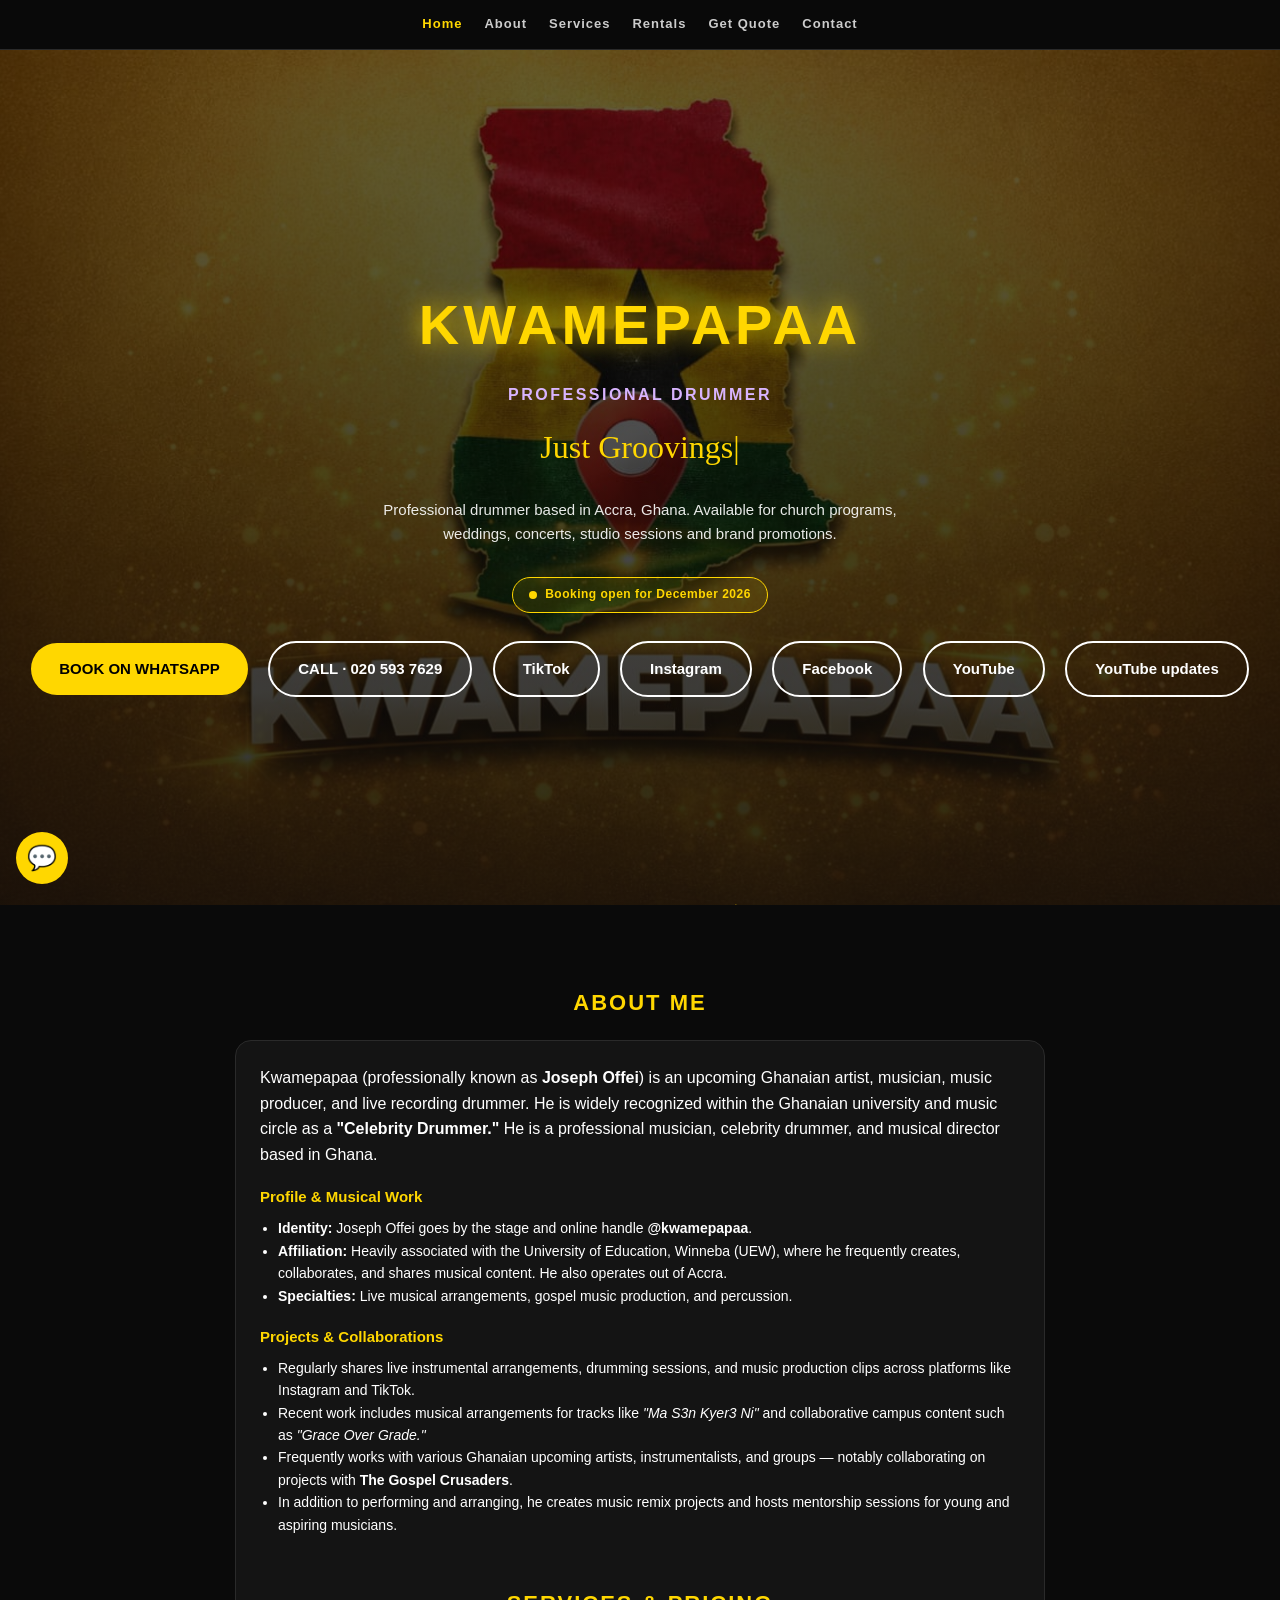
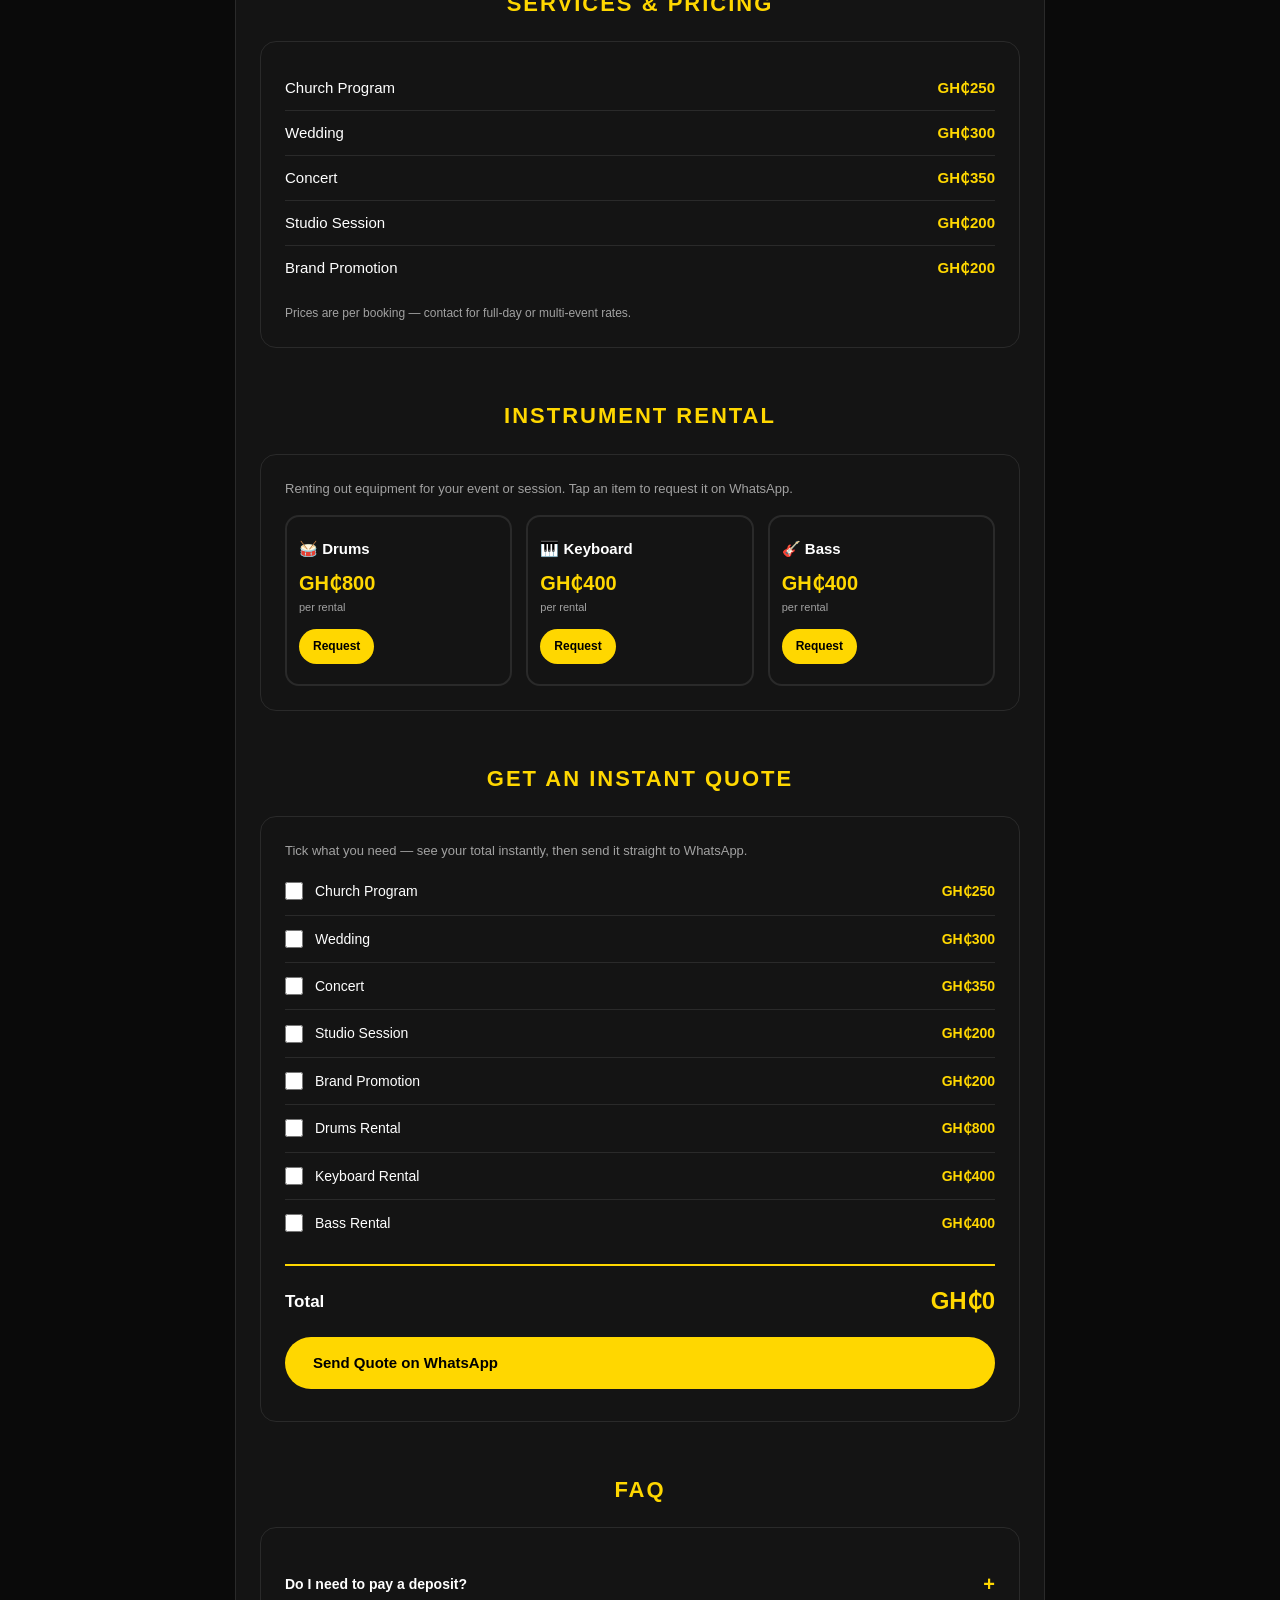
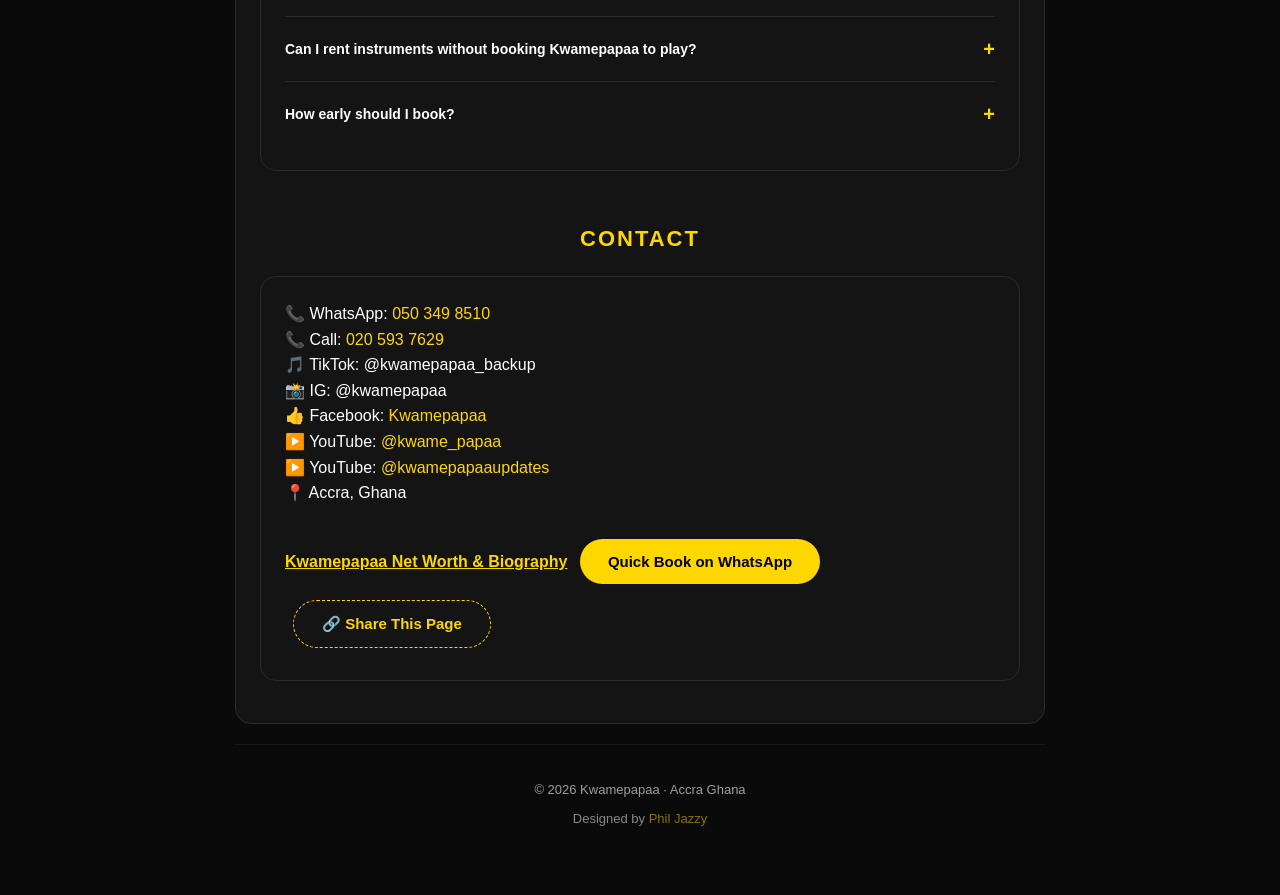
==== commit f4f7cb40: "Update index.html" ====
--- a/index.html
+++ b/index.html
@@ -142,6 +142,8 @@
   <h2 class="section-title" id="contact">CONTACT</h2>
   <div class="card">
     <p>📞 WhatsApp: <a href="https://wa.me/233503498510" target="_blank" rel="noopener">050 349 8510</a><br>📞 Call: <a href="tel:0205937629">020 593 7629</a><br>🎵 TikTok: @kwamepapaa_backup<br>📸 IG: @kwamepapaa<br>👍 Facebook: <a href="https://www.facebook.com/share/1BzwFcCbhv/?mibextid=wwXIfr" target="_blank" rel="noopener">Kwamepapaa</a><br>▶️ YouTube: <a href="https://youtube.com/@kwame_papaa?si=PfYmKC9p6zRuG9kM" target="_blank" rel="noopener">@kwame_papaa</a><br>▶️ YouTube: <a href="https://youtube.com/@kwamepapaaupdates?si=ShMea8KzRKoDj3rq" target="_blank" rel="noopener">@kwamepapaaupdates</a><br>📍 Accra, Ghana</p>
+<br>
+<a href="/net-worth.html" style="color:#FFD700; font-weight:bold; text-decoration:underline;">Kwamepapaa Net Worth & Biography</a>
     <button class="btn gold-btn" id="bookBtn">Quick Book on WhatsApp</button>
     <button class="btn outline" id="shareBtn">🔗 Share This Page</button>
   </div>
@@ -150,7 +152,7 @@
 <a id="waFloat" href="https://wa.me/233503498510?text=Hi%20Kwamepapaa%20-%20I%20want%20to%20book%20you" target="_blank" rel="noopener" aria-label="Chat on WhatsApp">💬</a>
 <button id="toTop" aria-label="Back to top">↑</button>
 <footer>© 2026 Kwamepapaa · Accra Ghana<span class="credit">Designed by <a href="https://phil-jazzy.netlify.app" target="_blank" rel="noopener">Phil Jazzy</a></span></footer>
-<a href="/net-worth.html">Kwamepapaa Net Worth & Biography</a>
+
 
 <script src="script.js"></script>
 </body>
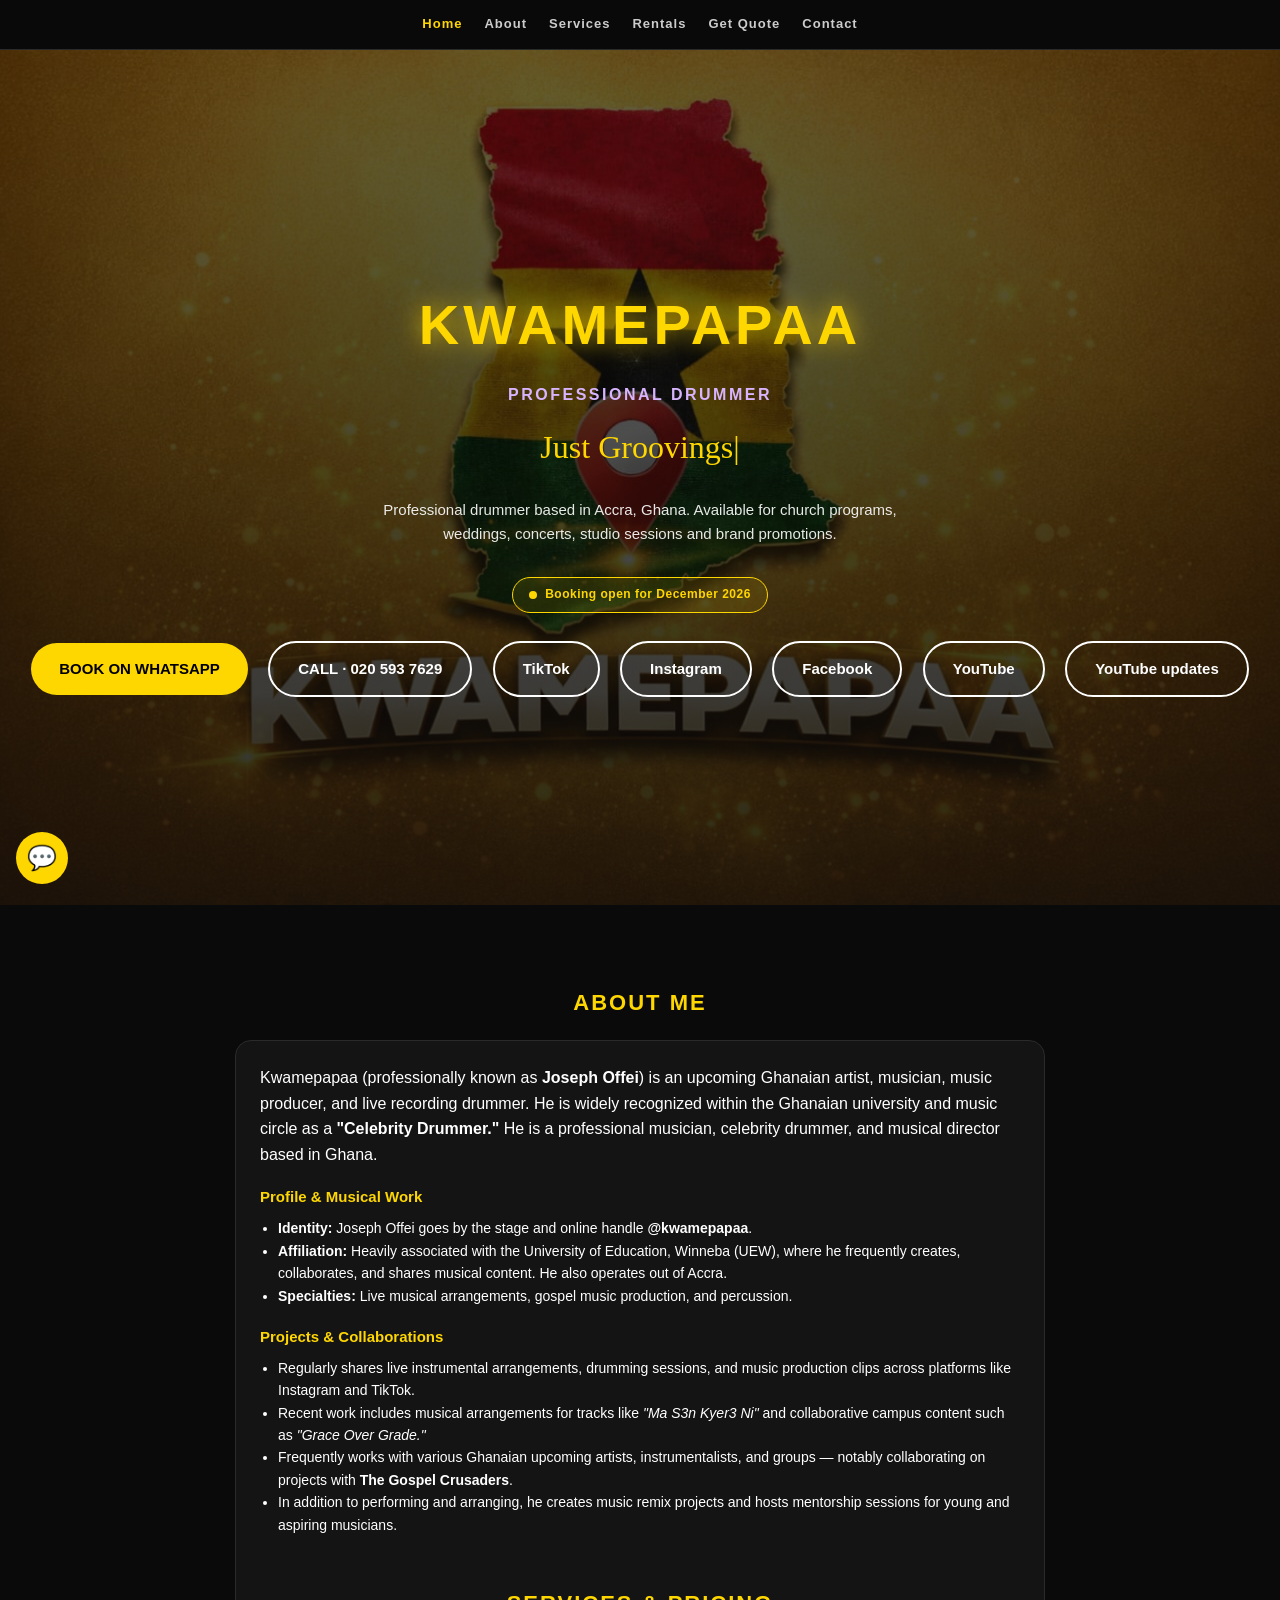
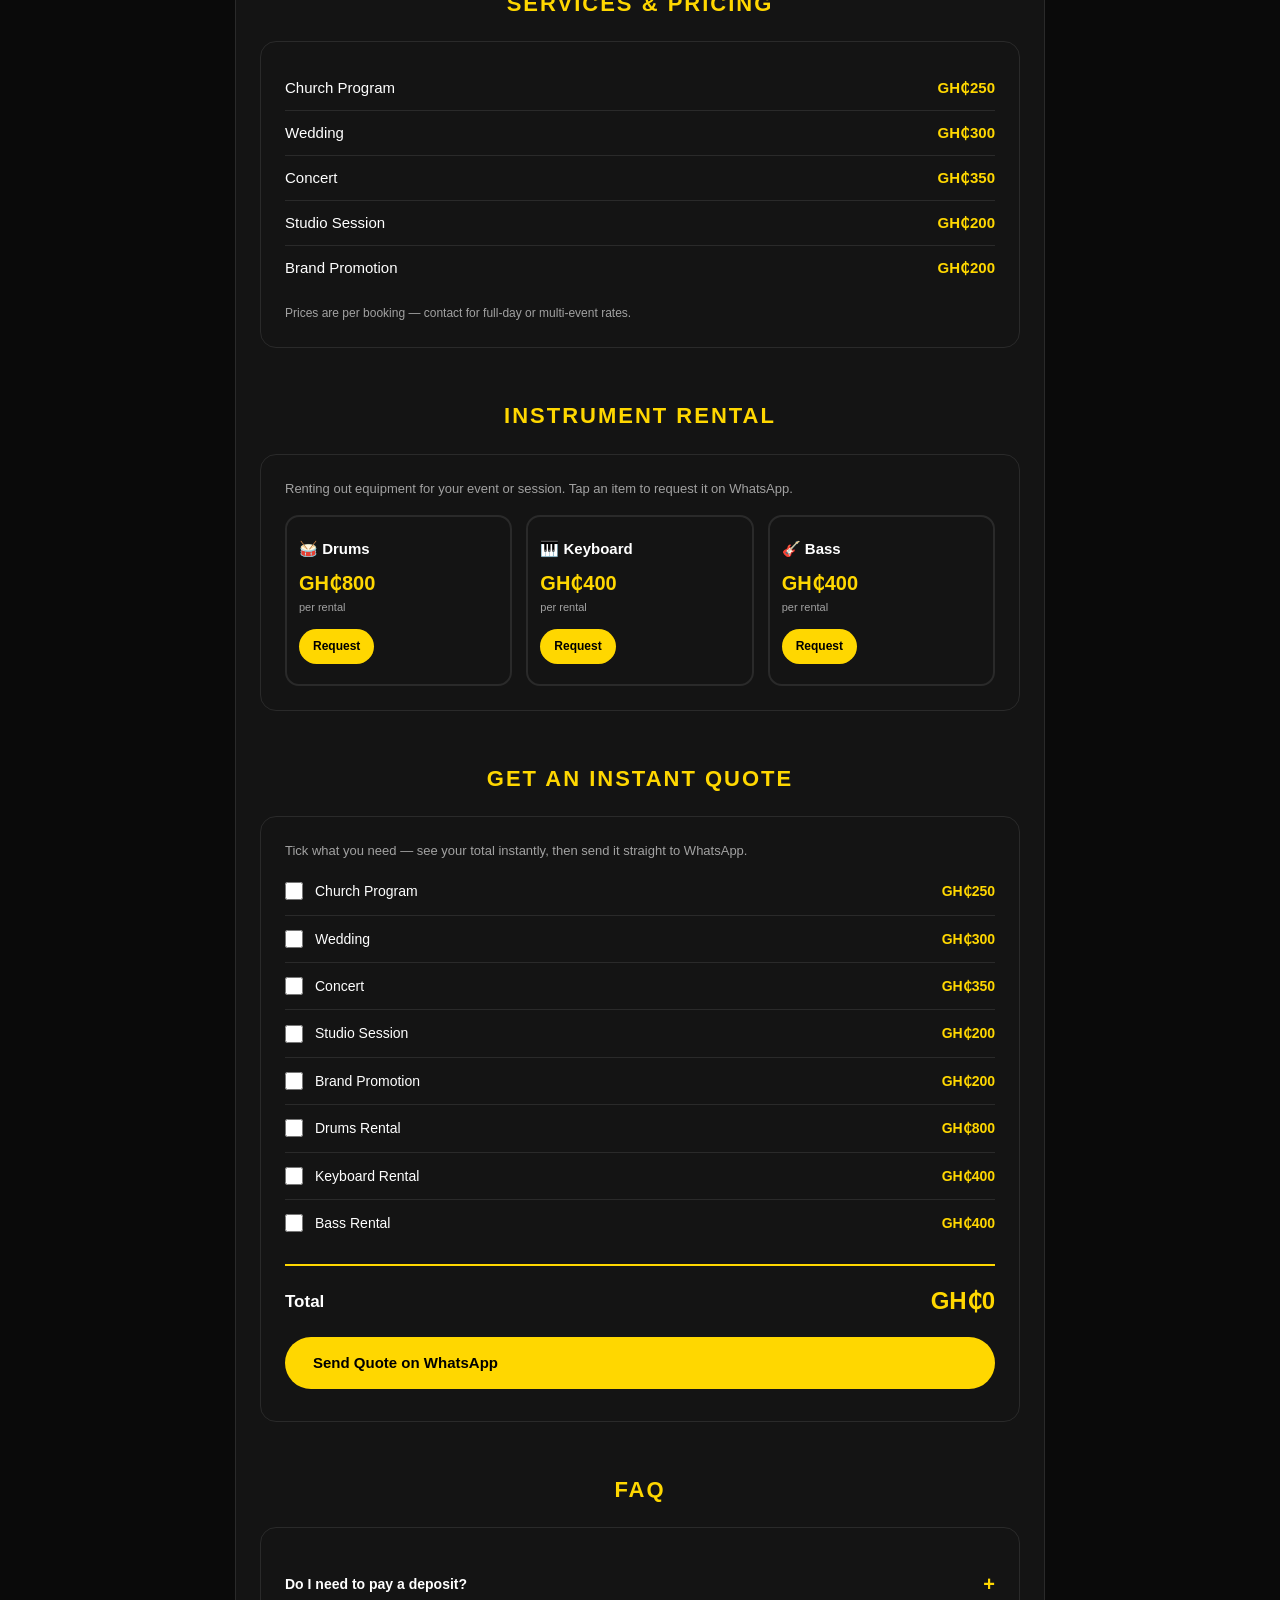
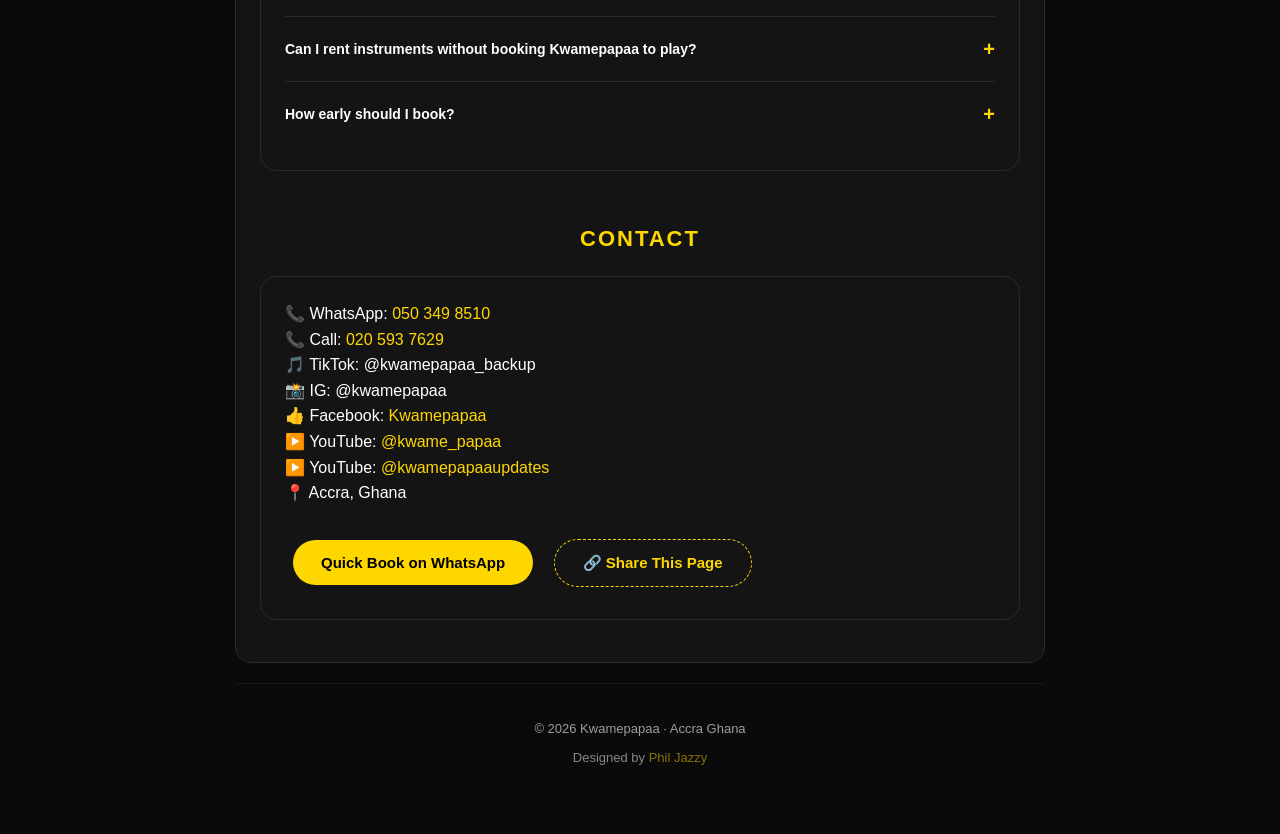
==== commit 8ad1efb7: "deleted <a href="/net-worth.html" style="color:#FFD700; font-weight:bold; text-decoration:underline;" ====
--- a/index.html
+++ b/index.html
@@ -143,7 +143,6 @@
   <div class="card">
     <p>📞 WhatsApp: <a href="https://wa.me/233503498510" target="_blank" rel="noopener">050 349 8510</a><br>📞 Call: <a href="tel:0205937629">020 593 7629</a><br>🎵 TikTok: @kwamepapaa_backup<br>📸 IG: @kwamepapaa<br>👍 Facebook: <a href="https://www.facebook.com/share/1BzwFcCbhv/?mibextid=wwXIfr" target="_blank" rel="noopener">Kwamepapaa</a><br>▶️ YouTube: <a href="https://youtube.com/@kwame_papaa?si=PfYmKC9p6zRuG9kM" target="_blank" rel="noopener">@kwame_papaa</a><br>▶️ YouTube: <a href="https://youtube.com/@kwamepapaaupdates?si=ShMea8KzRKoDj3rq" target="_blank" rel="noopener">@kwamepapaaupdates</a><br>📍 Accra, Ghana</p>
 <br>
-<a href="/net-worth.html" style="color:#FFD700; font-weight:bold; text-decoration:underline;">Kwamepapaa Net Worth & Biography</a>
     <button class="btn gold-btn" id="bookBtn">Quick Book on WhatsApp</button>
     <button class="btn outline" id="shareBtn">🔗 Share This Page</button>
   </div>
